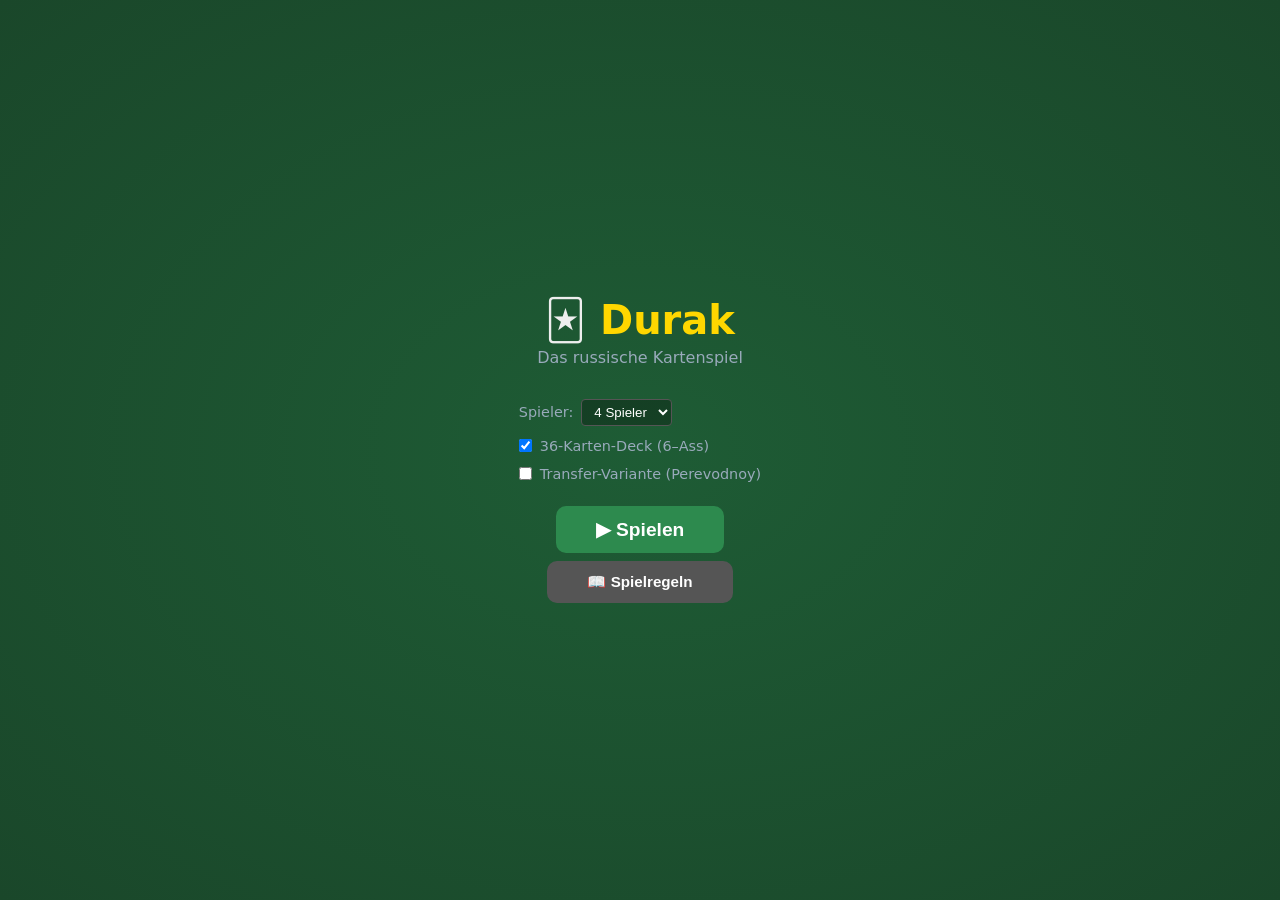
==== durak/index.html @ e0632468 "🃏 Durak-Kartenspiel hinzugefügt" ====
<!DOCTYPE html>
<html lang="de">
<head>
    <meta charset="UTF-8">
    <meta name="viewport" content="width=device-width, initial-scale=1.0, maximum-scale=1.0, user-scalable=no">
    <title>🃏 Durak — Kartenspiel</title>
    <link rel="icon" href="data:image/svg+xml,<svg xmlns='http://www.w3.org/2000/svg' viewBox='0 0 100 100'><text y='.9em' font-size='90'>🃏</text></svg>">
    <style>
        :root {
            --bg: #1a472a;
            --felt: #1e5c35;
            --card-bg: #fff;
            --card-shadow: rgba(0,0,0,0.4);
            --accent: #ffd700;
            --danger: #e74c3c;
            --trump: #e74c3c;
            --text: #eee;
            --text-dim: #9ab;
            --btn: #2d8a4e;
            --btn-hover: #35a05a;
        }
        * { box-sizing: border-box; margin: 0; padding: 0; }
        body {
            font-family: 'Segoe UI', system-ui, sans-serif;
            background: var(--bg);
            color: var(--text);
            min-height: 100vh;
            overflow: hidden;
            touch-action: manipulation;
        }
        #game-table {
            width: 100vw; height: 100vh;
            background: radial-gradient(ellipse at center, var(--felt) 0%, var(--bg) 100%);
            position: relative;
            display: flex;
            flex-direction: column;
        }
        /* TOP BAR */
        .top-bar {
            display: flex; align-items: center; justify-content: space-between;
            padding: 6px 12px;
            background: rgba(0,0,0,0.3);
            font-size: 0.85rem;
            z-index: 10;
        }
        .top-bar .trump-suit { font-size: 1.3rem; }
        .top-bar .deck-count { color: var(--text-dim); }
        .top-bar .btn-icon {
            background: none; border: none; color: var(--text); font-size: 1.2rem;
            cursor: pointer; padding: 4px 8px; border-radius: 6px;
        }
        .top-bar .btn-icon:hover { background: rgba(255,255,255,0.1); }

        /* OPPONENT AREA */
        .opponent-area {
            flex: 0 0 auto;
            display: flex; flex-direction: column; align-items: center;
            padding: 4px 0;
        }
        .opponent-name {
            font-size: 0.8rem; color: var(--accent); margin-bottom: 2px;
        }
        .opponent-hand {
            display: flex; justify-content: center; gap: 2px;
            min-height: 50px;
        }
        .card-back {
            width: 36px; height: 52px;
            background: linear-gradient(135deg, #c0392b, #8e2424);
            border-radius: 4px; border: 1px solid #a93226;
            box-shadow: 0 1px 3px var(--card-shadow);
            position: relative;
        }
        .card-back::after {
            content: ''; position: absolute; inset: 3px;
            border: 1px solid rgba(255,255,255,0.15); border-radius: 2px;
        }

        /* TABLE AREA */
        .table-area {
            flex: 1 1 auto;
            display: flex; flex-direction: column; align-items: center; justify-content: center;
            padding: 8px;
            position: relative;
            min-height: 120px;
        }
        .attack-pairs {
            display: flex; flex-wrap: wrap; justify-content: center; gap: 8px;
            max-width: 95vw;
        }
        .pair {
            display: flex; flex-direction: column; align-items: center; gap: 2px;
            position: relative;
        }
        .pair .attack-card, .pair .defend-card {
            position: relative;
        }
        .pair .defend-card {
            margin-top: -30px;
        }

        /* PLAYER AREA */
        .player-area {
            flex: 0 0 auto;
            display: flex; flex-direction: column; align-items: center;
            padding: 4px 0 8px;
        }
        .player-hand {
            display: flex; justify-content: center; gap: 3px; flex-wrap: wrap;
            max-width: 95vw;
            padding: 4px;
        }
        .player-actions {
            display: flex; gap: 8px; margin-top: 4px;
        }

        /* CARDS */
        .card {
            width: 52px; height: 76px;
            background: var(--card-bg);
            border-radius: 5px;
            border: 1px solid #ccc;
            box-shadow: 0 2px 5px var(--card-shadow);
            display: flex; flex-direction: column;
            justify-content: space-between;
            padding: 2px 4px;
            cursor: pointer;
            transition: transform 0.15s, box-shadow 0.15s;
            user-select: none;
            position: relative;
            font-family: 'Segoe UI', system-ui, sans-serif;
        }
        .card.selected {
            transform: translateY(-12px);
            box-shadow: 0 4px 15px rgba(255,215,0,0.6);
            border-color: var(--accent);
        }
        .card.playable:hover {
            transform: translateY(-6px);
            box-shadow: 0 4px 10px rgba(255,215,0,0.4);
        }
        .card.not-playable {
            opacity: 0.5;
            cursor: default;
        }
        .card .top { font-size: 0.7rem; font-weight: 700; line-height: 1; }
        .card .center { font-size: 1.4rem; text-align: center; line-height: 1; }
        .card .bottom { font-size: 0.7rem; font-weight: 700; line-height: 1; text-align: right; }
        .card.red { color: #c0392b; }
        .card.black { color: #1a1a2e; }
        .card.trump-card { border-color: var(--trump); box-shadow: 0 2px 8px rgba(231,76,60,0.4); }
        .card .trump-badge {
            position: absolute; top: -6px; right: -6px;
            background: var(--trump); color: #fff;
            font-size: 0.55rem; padding: 1px 3px;
            border-radius: 3px; font-weight: 700;
        }

        .card.table-card {
            cursor: default;
            width: 46px; height: 68px;
            font-size: 0.65rem;
        }
        .card.table-card .center { font-size: 1.2rem; }

        /* DECK+TRUMP */
        .deck-area {
            position: absolute; top: 42px; right: 12px;
            display: flex; flex-direction: column; align-items: center; gap: 2px;
            z-index: 5;
        }
        .deck-trump {
            width: 46px; height: 68px;
            background: var(--card-bg);
            border-radius: 5px; border: 1px solid #ccc;
            display: flex; align-items: center; justify-content: center;
            font-size: 1.6rem;
            transform: rotate(90deg);
            box-shadow: 0 2px 5px var(--card-shadow);
        }
        .deck-pile {
            position: relative; width: 46px; height: 68px;
        }
        .deck-pile .card-back {
            width: 46px; height: 68px;
            position: absolute; top: 0; left: 0;
        }

        /* BUTTONS */
        .btn {
            padding: 8px 20px; border-radius: 8px; border: none;
            font-size: 0.95rem; font-weight: 600; cursor: pointer;
            transition: background 0.15s;
        }
        .btn-attack { background: var(--btn); color: #fff; }
        .btn-attack:hover { background: var(--btn-hover); }
        .btn-defend { background: #2980b9; color: #fff; }
        .btn-defend:hover { background: #3498db; }
        .btn-take { background: var(--danger); color: #fff; }
        .btn-take:hover { background: #c0392b; }
        .btn-pass { background: #555; color: #ddd; }
        .btn-pass:hover { background: #666; }
        .btn:disabled { opacity: 0.4; cursor: default; }

        /* STATUS */
        .status-msg {
            text-align: center; font-size: 0.95rem;
            color: var(--accent); padding: 4px;
            min-height: 1.5em;
            font-weight: 600;
        }

        /* MENU SCREEN */
        .menu-screen {
            position: absolute; inset: 0;
            background: radial-gradient(ellipse at center, var(--felt) 0%, var(--bg) 100%);
            display: flex; flex-direction: column; align-items: center; justify-content: center;
            z-index: 100;
        }
        .menu-screen.hidden { display: none; }
        .menu-screen h1 {
            font-size: 2.5rem; margin-bottom: 0.3rem;
        }
        .menu-screen h1 .accent { color: var(--accent); }
        .menu-screen .subtitle { color: var(--text-dim); margin-bottom: 2rem; }
        .menu-options { display: flex; flex-direction: column; gap: 12px; margin-bottom: 1.5rem; }
        .menu-options label { display: flex; align-items: center; gap: 8px; color: var(--text-dim); font-size: 0.9rem; }
        .menu-options select, .menu-options input[type="checkbox"] {
            background: rgba(0,0,0,0.3); color: #fff; border: 1px solid #555;
            padding: 4px 8px; border-radius: 4px;
        }
        .menu-btn {
            padding: 12px 40px; font-size: 1.2rem; font-weight: 700;
            background: var(--btn); color: #fff; border: none;
            border-radius: 10px; cursor: pointer;
            transition: background 0.15s;
        }
        .menu-btn:hover { background: var(--btn-hover); }

        /* RESULT OVERLAY */
        .result-overlay {
            position: absolute; inset: 0;
            background: rgba(0,0,0,0.75);
            display: flex; flex-direction: column; align-items: center; justify-content: center;
            z-index: 200;
        }
        .result-overlay.hidden { display: none; }
        .result-overlay h2 { font-size: 2rem; margin-bottom: 0.5rem; }
        .result-overlay .result-emoji { font-size: 4rem; margin-bottom: 0.5rem; }
        .result-overlay .result-sub { color: var(--text-dim); margin-bottom: 1.5rem; }
        .result-overlay .btn { background: var(--btn); color: #fff; }
        .result-overlay .btn:hover { background: var(--btn-hover); }

        /* HOW TO PLAY */
        .rules-overlay {
            position: absolute; inset: 0;
            background: rgba(0,0,0,0.85);
            display: flex; align-items: center; justify-content: center;
            z-index: 300; padding: 16px;
        }
        .rules-overlay.hidden { display: none; }
        .rules-box {
            background: #1e3a2a; border-radius: 12px; padding: 20px;
            max-width: 500px; max-height: 85vh; overflow-y: auto;
            color: var(--text); font-size: 0.9rem; line-height: 1.6;
        }
        .rules-box h2 { color: var(--accent); margin-bottom: 10px; font-size: 1.3rem; }
        .rules-box h3 { color: #7dcea0; margin-top: 12px; }
        .rules-box .close-btn {
            display: block; margin: 16px auto 0; padding: 8px 24px;
            background: var(--btn); color: #fff; border: none;
            border-radius: 8px; cursor: pointer; font-size: 1rem;
        }

        /* RESPONSIVE */
        @media (max-width: 400px) {
            .card { width: 42px; height: 62px; font-size: 0.6rem; }
            .card .center { font-size: 1.1rem; }
            .card.table-card { width: 38px; height: 56px; }
        }
    </style>
</head>
<body>

<!-- MENU -->
<div id="menu" class="menu-screen">
    <h1>🃏 <span class="accent">Durak</span></h1>
    <p class="subtitle">Das russische Kartenspiel</p>
    <div class="menu-options">
        <label>Spieler: <select id="opt-players">
            <option value="2">2 Spieler</option>
            <option value="3">3 Spieler</option>
            <option value="4" selected>4 Spieler</option>
        </select></label>
        <label><input type="checkbox" id="opt-36" checked> 36-Karten-Deck (6–Ass)</label>
        <label><input type="checkbox" id="opt-transfer"> Transfer-Variante (Perevodnoy)</label>
    </div>
    <button class="menu-btn" id="btn-start">▶ Spielen</button>
    <button class="menu-btn" style="background:#555;margin-top:8px;font-size:0.95rem;" id="btn-rules">📖 Spielregeln</button>
</div>

<!-- HOW TO PLAY -->
<div id="rules" class="rules-overlay hidden">
    <div class="rules-box">
        <h2>🃏 Durak — Spielregeln</h2>
        <h3>Ziel</h3>
        <p>Wer als Letzter noch Karten hat, ist der <strong>Durak</strong> (Narr). Ziel: Alle Karten ablegen!</p>
        <h3>Setup</h3>
        <p>36 Karten (6–Ass), jeder bekommt 6. Die unterste Karte des Stapels bestimmt die <strong>Trumpf-Farbe</strong>. Trumpfkarten schlagen jede Nicht-Trumpf-Karte.</p>
        <h3>Spielablauf</h3>
        <p><strong>Angreifer</strong> spielt eine Karte. Der <strong>Verteidiger</strong> muss sie mit einer höheren Karte derselben Farbe oder einer Trumpfkarte schlagen.</p>
        <p>Kann der Verteidiger nicht schlagen, muss er <strong>alle Angriffskarten aufnehmen</strong>.</p>
        <p>Schlägt er alles, werden die Karten abgelegt und er wird zum nächsten Angreifer.</p>
        <h3>Zusatzkarten (Podkidnoy)</h3>
        <p>Andere Spieler können Karten des <strong>gleichen Rangs</strong> (z.B. eine andere 7, wenn eine 7 liegt) dazulegen. Max. 6 Angriffskarten pro Runde.</p>
        <h3>Transfer (Perevodnoy)</h3>
        <p>Wenn aktiv: Der Verteidiger kann den Angriff an den nächsten Spieler <strong>weitergeben</strong>, indem er eine Karte gleichen Rangs spielt.</p>
        <h3>Stapel leeren</h3>
        <p>Wenn der Stapel leer ist, zieht niemand mehr. Wer zuerst leer ist, ist raus. Der Letzte ist der Durak.</p>
        <button class="close-btn" id="btn-close-rules">Verstanden ✓</button>
    </div>
</div>

<!-- GAME TABLE -->
<div id="game-table" style="display:none;">
    <div class="top-bar">
        <div>
            <span class="trump-suit" id="trump-display">♠</span>
            <span class="deck-count" id="deck-count">Stapel: 0</span>
        </div>
        <div style="display:flex;gap:8px;align-items:center;">
            <span id="round-num">Runde 1</span>
            <button class="btn-icon" id="btn-help" title="Regeln">📖</button>
            <button class="btn-icon" id="btn-restart" title="Neustart">🔄</button>
        </div>
    </div>

    <div class="opponent-area" id="opponent-area"></div>

    <div class="table-area">
        <div class="status-msg" id="status-msg">Dein Zug!</div>
        <div class="attack-pairs" id="attack-pairs"></div>
    </div>

    <div class="player-area">
        <div class="player-hand" id="player-hand"></div>
        <div class="player-actions" id="player-actions"></div>
    </div>
</div>

<!-- RESULT OVERLAY -->
<div id="result" class="result-overlay hidden">
    <div class="result-emoji" id="result-emoji">😞</div>
    <h2 id="result-title">Du bist der Durak!</h2>
    <p class="result-sub" id="result-sub">Besser nächstes Mal...</p>
    <button class="btn" id="btn-again">🔄 Nochmal</button>
</div>

<script>
// ============================
// DURAK — Full Game Engine
// ============================

const SUITS = ['♠','♥','♦','♣'];
const SUIT_NAMES = {'♠':'spades','♥':'hearts','♦':'diamonds','♣':'clubs'};
const RANKS_36 = ['6','7','8','9','10','J','Q','K','A'];
const RANK_VALUES = {'6':6,'7':7,'8':8,'9':9,'10':10,'J':11,'Q':12,'K':13,'A':14};
const SUIT_COLORS = {'♠':'black','♥':'red','♦':'red','♣':'black'};

let game = null;

class DurakGame {
    constructor(numPlayers, withTransfer) {
        this.numPlayers = numPlayers;
        this.withTransfer = withTransfer;
        this.deck = [];
        this.discardPile = [];
        this.trumpSuit = null;
        this.trumpCard = null;
        this.hands = [];
        this.playersIn = [];
        this.currentAttacker = 0;
        this.currentDefender = 1;
        this.attackCards = []; // [{card, attackerIdx}]
        this.defendCards = []; // [{card, attackIdx}]
        this.selectedCard = null;
        this.phase = 'attack'; // attack, defend, take, gameOver
        this.round = 1;
        this.addingCards = []; // additional attack cards this round
        this.maxAttacks = 6;
        this.humanIdx = 0;
        this.aiThinking = false;
        this.statusMsg = '';

        this.initDeck();
        this.deal();
        this.findFirstAttacker();
        this.updateUI();
    }

    initDeck() {
        this.deck = [];
        const ranks = RANKS_36;
        for (const suit of SUITS) {
            for (const rank of ranks) {
                this.deck.push({ rank, suit, value: RANK_VALUES[rank] });
            }
        }
        this.shuffle(this.deck);
    }

    shuffle(arr) {
        for (let i = arr.length - 1; i > 0; i--) {
            const j = Math.floor(Math.random() * (i + 1));
            [arr[i], arr[j]] = [arr[j], arr[i]];
        }
    }

    deal() {
        this.hands = Array.from({ length: this.numPlayers }, () => []);
        for (let round = 0; round < 6; round++) {
            for (let p = 0; p < this.numPlayers; p++) {
                if (this.deck.length > 0) {
                    this.hands[p].push(this.deck.pop());
                }
            }
        }
        // Trump card
        if (this.deck.length > 0) {
            this.trumpCard = this.deck[0]; // bottom card
            this.trumpSuit = this.trumpCard.suit;
        }
    }

    findFirstAttacker() {
        // Lowest trump starts
        let lowestTrump = null;
        let firstAttacker = 0;
        for (let p = 0; p < this.numPlayers; p++) {
            for (const card of this.hands[p]) {
                if (card.suit === this.trumpSuit) {
                    if (!lowestTrump || card.value < lowestTrump.value) {
                        lowestTrump = card;
                        firstAttacker = p;
                    }
                }
            }
        }
        this.currentAttacker = firstAttacker;
        this.currentDefender = (firstAttacker + 1) % this.numPlayers;
        this.playersIn = Array.from({ length: this.numPlayers }, () => true);
    }

    isTrump(card) {
        return card.suit === this.trumpSuit;
    }

    canBeat(attackCard, defendCard) {
        if (defendCard.suit === attackCard.suit && defendCard.value > attackCard.value) return true;
        if (this.isTrump(defendCard) && !this.isTrump(attackCard)) return true;
        if (this.isTrump(defendCard) && this.isTrump(attackCard) && defendCard.value > attackCard.value) return true;
        return false;
    }

    canAddCard(card) {
        if (this.attackCards.length === 0) return true;
        // Must match rank of any card on the table (attacking or defending)
        const ranksOnTable = new Set();
        for (const ac of this.attackCards) ranksOnTable.add(ac.card.rank);
        for (const dc of this.defendCards) ranksOnTable.add(dc.card.rank);
        return ranksOnTable.has(card.rank);
    }

    getUnbeatenAttacks() {
        const beaten = new Set(this.defendCards.map(d => d.attackIdx));
        return this.attackCards.filter((_, i) => !beaten.has(i));
    }

    activePlayers() {
        return this.playersIn.filter(p => p).length;
    }

    // Check if defender can defend at all
    canDefenderBeatAnything() {
        const unbeaten = this.getUnbeatenAttacks();
        const defHand = this.hands[this.currentDefender];
        for (const atk of unbeaten) {
            let canBeatThis = false;
            for (const card of defHand) {
                if (this.canBeat(atk.card, card)) {
                    canBeatThis = true;
                    break;
                }
            }
            if (!canBeatThis) return false;
        }
        return true;
    }

    // Draw cards up to 6
    drawUp() {
        // Attacker draws first, then others clockwise, then defender last
        const drawOrder = [];
        // Starting from attacker, clockwise, skip defender, then defender
        for (let i = 0; i < this.numPlayers; i++) {
            const idx = (this.currentAttacker + i) % this.numPlayers;
            if (idx !== this.currentDefender && this.playersIn[idx]) {
                drawOrder.push(idx);
            }
        }
        drawOrder.push(this.currentDefender);

        for (const p of drawOrder) {
            if (!this.playersIn[p]) continue;
            while (this.hands[p].length < 6 && this.deck.length > 0) {
                this.hands[p].push(this.deck.pop());
            }
        }
    }

    // Advance to next attacker/defender
    nextBout(defenderWon) {
        if (defenderWon) {
            // Discard all cards on table
            this.discardPile.push(...this.attackCards.map(a => a.card));
            this.discardPile.push(...this.defendCards.map(d => d.card));
            this.attackCards = [];
            this.defendCards = [];
            this.drawUp();
            // Defender becomes next attacker
            this.currentAttacker = this.currentDefender;
        } else {
            // Defender takes all cards
            const allCards = [
                ...this.attackCards.map(a => a.card),
                ...this.defendCards.map(d => d.card)
            ];
            this.hands[this.currentDefender].push(...allCards);
            this.attackCards = [];
            this.defendCards = [];
            // Next attacker is player after defender
            this.currentAttacker = (this.currentDefender + 1) % this.numPlayers;
        }

        // Check for game over
        this.checkPlayersOut();
        if (this.checkGameOver()) return;

        // Find next defender (next active player after attacker)
        this.currentDefender = this.findNextActive(this.currentAttacker);
        this.round++;
        this.phase = 'attack';
    }

    findNextActive(from) {
        let idx = (from + 1) % this.numPlayers;
        let count = 0;
        while (!this.playersIn[idx] && count < this.numPlayers) {
            idx = (idx + 1) % this.numPlayers;
            count++;
        }
        return idx;
    }

    checkPlayersOut() {
        for (let p = 0; p < this.numPlayers; p++) {
            if (this.hands[p].length === 0 && this.deck.length === 0) {
                if (this.playersIn[p]) {
                    this.playersIn[p] = false;
                }
            }
        }
    }

    checkGameOver() {
        const playersWithCards = [];
        for (let p = 0; p < this.numPlayers; p++) {
            if (this.hands[p].length > 0) {
                playersWithCards.push(p);
            } else if (this.deck.length > 0) {
                // Still drawing, not out yet
                return false;
            }
        }
        if (this.deck.length > 0) return false;
        if (playersWithCards.length <= 1) {
            this.phase = 'gameOver';
            this.durakIdx = playersWithCards[0] ?? -1;
            return true;
        }
        return false;
    }

    // Sort hand
    sortHand(idx) {
        this.hands[idx].sort((a, b) => {
            if (a.suit === b.suit) return a.value - b.value;
            const aTrump = a.suit === this.trumpSuit ? 1 : 0;
            const bTrump = b.suit === this.trumpSuit ? 1 : 0;
            if (aTrump !== bTrump) return bTrump - aTrump;
            return SUITS.indexOf(a.suit) - SUITS.indexOf(b.suit);
        });
    }

    // ========== AI LOGIC ==========

    aiPlay() {
        if (this.aiThinking) return;
        this.aiThinking = true;

        const delay = 600 + Math.random() * 400;
        setTimeout(() => {
            if (this.phase === 'gameOver') { this.aiThinking = false; return; }

            const currentTurn = this.phase === 'attack' || this.phase === 'addAttack'
                ? this.currentAttacker
                : this.currentDefender;

            // If it's human's turn, don't AI
            if (currentTurn === this.humanIdx && this.phase !== 'addAttackAssist') {
                this.aiThinking = false;
                return;
            }

            if (this.phase === 'attack' || this.phase === 'addAttack' || this.phase === 'addAttackAssist') {
                this.aiAttack();
            } else if (this.phase === 'defend') {
                this.aiDefend();
            }
            this.aiThinking = false;
        }, delay);
    }

    aiAttack() {
        const hand = this.hands[this.currentAttacker];
        const attackerIdx = this.currentAttacker;

        if (this.phase === 'attack' || this.phase === 'addAttack') {
            // Main attacker
            if (this.attackCards.length === 0) {
                // Play lowest non-trump, or lowest trump
                const nonTrumps = hand.filter(c => c.suit !== this.trumpSuit);
                const card = nonTrumps.length > 0
                    ? nonTrumps.reduce((a, b) => a.value < b.value ? a : b)
                    : hand.reduce((a, b) => a.value < b.value ? a : b);
                this.playAttack(card, attackerIdx);
            } else {
                // Try to add cards
                const addable = hand.filter(c => this.canAddCard(c));
                if (addable.length > 0 && this.attackCards.length < this.maxAttacks) {
                    // Add lowest that matches
                    const card = addable.reduce((a, b) => a.value < b.value ? a : b);
                    // Don't add if defender has few cards and we have many
                    const defCards = this.hands[this.currentDefender].length;
                    if (addable.length > 0 && this.attackCards.length < defCards) {
                        this.playAttack(card, attackerIdx);
                    } else {
                        this.aiDoneAttacking();
                    }
                } else {
                    this.aiDoneAttacking();
                }
            }
        } else {
            // addAttackAssist - other players helping
            const addable = hand.filter(c => this.canAddCard(c));
            if (addable.length > 0 && this.attackCards.length < this.maxAttacks) {
                const defCards = this.hands[this.currentDefender].length;
                if (this.attackCards.length < defCards) {
                    const card = addable.reduce((a, b) => a.value < b.value ? a : b);
                    this.playAttack(card, attackerIdx);
                } else {
                    this.aiDoneAttacking();
                }
            } else {
                this.aiDoneAttacking();
            }
        }
    }

    aiDefend() {
        const hand = this.hands[this.currentDefender];
        const unbeaten = this.getUnbeatenAttacks();

        if (unbeaten.length === 0) {
            // All beaten? Check if we should take or we're done
            this.phase = 'attack';
            this.aiThinking = false;
            return;
        }

        const target = unbeaten[0];
        // Try to beat with lowest possible card
        const candidates = hand.filter(c => this.canBeat(target.card, c));
        if (candidates.length === 0) {
            // Can't beat - take
            this.defenderTake();
            return;
        }

        // Pick lowest value candidate, prefer non-trump
        const nonTrumpCands = candidates.filter(c => c.suit !== this.trumpSuit);
        const best = nonTrumpCands.length > 0
            ? nonTrumpCands.reduce((a, b) => a.value < b.value ? a : b)
            : candidates.reduce((a, b) => a.value < b.value ? a : b);

        this.playDefend(best, target);
    }

    aiDoneAttacking() {
        // All attacks done, move to defend or resolve
        if (this.getUnbeatenAttacks().length === 0 && this.defendCards.length > 0) {
            // All beaten, defender wins
            this.nextBout(true);
        } else if (this.attackCards.length === 0) {
            // No attacks at all? Shouldn't happen
        } else {
            // Move to defend phase
            this.phase = 'defend';
        }
        this.updateUI();
        this.scheduleAI();
    }

    scheduleAI() {
        if (this.phase === 'gameOver') return;
        const currentTurn = this.phase === 'attack' || this.phase === 'addAttack'
            ? this.currentAttacker
            : this.currentDefender;
        if (currentTurn !== this.humanIdx || this.phase === 'addAttackAssist') {
            setTimeout(() => this.aiPlay(), 500);
        }
    }

    // ========== PLAYER ACTIONS ==========

    playAttack(card, attackerIdx) {
        const hand = this.hands[attackerIdx === undefined ? this.currentAttacker : attackerIdx];
        const idx = hand.indexOf(card);
        if (idx === -1) return;
        hand.splice(idx, 1);
        this.attackCards.push({ card, attackerIdx: attackerIdx ?? this.currentAttacker });
        this.phase = 'defend';
        this.updateUI();
        this.scheduleAI();
    }

    playDefend(card, targetAttack) {
        const hand = this.hands[this.currentDefender];
        const idx = hand.indexOf(card);
        if (idx === -1) return;
        hand.splice(idx, 1);
        const attackIdx = this.attackCards.indexOf(targetAttack);
        this.defendCards.push({ card, attackIdx });
        this.updateUI();

        // Check if all beaten
        const unbeaten = this.getUnbeatenAttacks();
        if (unbeaten.length === 0) {
            // Check if attacker can add more
            setTimeout(() => {
                if (this.attackCards.length < this.maxAttacks && this.canAddMoreCards()) {
                    this.phase = 'addAttack';
                    this.scheduleAI();
                } else {
                    // Defender wins this bout
                    this.nextBout(true);
                    this.updateUI();
                    this.scheduleAI();
                }
            }, 400);
        } else {
            this.scheduleAI();
        }
    }

    canAddMoreCards() {
        const attackerHand = this.hands[this.currentAttacker];
        return attackerHand.some(c => this.canAddCard(c));
    }

    defenderTake() {
        // Defender picks up all cards
        const allCards = [
            ...this.attackCards.map(a => a.card),
            ...this.defendCards.map(d => d.card)
        ];
        this.hands[this.currentDefender].push(...allCards);
        this.attackCards = [];
        this.defendCards = [];
        this.currentAttacker = (this.currentDefender + 1) % this.numPlayers;
        this.checkPlayersOut();
        if (!this.checkGameOver()) {
            this.currentDefender = this.findNextActive(this.currentAttacker);
            this.round++;
            this.phase = 'attack';
        }
        this.drawUp();
        this.updateUI();
        this.scheduleAI();
    }

    attackerPass() {
        // Attacker decides to stop adding cards
        if (this.defendCards.length > 0) {
            // Defender has beaten everything
            this.nextBout(true);
        } else if (this.attackCards.length === 0) {
            // Nothing played yet - shouldn't happen
        } else {
            // Unbeaten attacks - defender needs to take
            // Check if any assists possible
            this.phase = 'defend';
            this.updateUI();
            this.scheduleAI();
        }
    }

    // ========== UI ==========

    cardHTML(card, extra = '', playable = false, selected = false) {
        const colorClass = SUIT_COLORS[card.suit];
        const trumpClass = card.suit === this.trumpSuit ? 'trump-card' : '';
        const playableClass = playable ? 'playable' : 'not-playable';
        const selectedClass = selected ? 'selected' : '';
        const trumpBadge = card.suit === this.trumpSuit ? '<span class="trump-badge">T</span>' : '';
        return `<div class="card ${colorClass} ${trumpClass} ${playableClass} ${selectedClass} ${extra}" 
                     data-rank="${card.rank}" data-suit="${card.suit}">
            <div class="top">${card.rank}${card.suit}</div>
            <div class="center">${card.suit}</div>
            <div class="bottom">${card.rank}${card.suit}</div>
            ${trumpBadge}
        </div>`;
    }

    cardBackHTML() {
        return '<div class="card-back"></div>';
    }

    updateUI() {
        if (this.phase === 'gameOver') {
            this.showGameOver();
            return;
        }

        // Trump display
        const trumpEl = document.getElementById('trump-display');
        trumpEl.textContent = this.trumpSuit || '';
        trumpEl.style.color = SUIT_COLORS[this.trumpSuit] === 'red' ? '#e74c3c' : '#fff';
        document.getElementById('deck-count').textContent = `Stapel: ${this.deck.length}`;
        document.getElementById('round-num').textContent = `Runde ${this.round}`;

        // Opponent area
        const oppArea = document.getElementById('opponent-area');
        let oppHTML = '';
        for (let p = 1; p < this.numPlayers; p++) {
            if (!this.playersIn[p]) continue;
            const isAttacker = p === this.currentAttacker;
            const isDefender = p === this.currentDefender;
            let label = `Spieler ${p + 1}`;
            if (isAttacker) label += ' ⚔️';
            if (isDefender) label += ' 🛡️';
            const handShow = Math.min(this.hands[p].length, 8);
            oppHTML += `<div class="opponent-area">
                <div class="opponent-name">${label} (${this.hands[p].length})</div>
                <div class="opponent-hand">${Array(handShow).fill(this.cardBackHTML()).join('')}</div>
            </div>`;
        }
        oppArea.innerHTML = oppHTML;

        // Attack pairs (table)
        const pairsEl = document.getElementById('attack-pairs');
        let pairsHTML = '';
        for (let i = 0; i < this.attackCards.length; i++) {
            const atk = this.attackCards[i];
            const def = this.defendCards.find(d => d.attackIdx === i);
            pairsHTML += `<div class="pair">
                ${this.cardHTML(atk.card, 'table-card')}
                ${def ? this.cardHTML(def.card, 'table-card') : '<div style="height:68px;"></div>'}
            </div>`;
        }
        pairsEl.innerHTML = pairsHTML;

        // Status
        const statusEl = document.getElementById('status-msg');
        const isHumanAttacker = this.currentAttacker === this.humanIdx;
        const isHumanDefender = this.currentDefender === this.humanIdx;

        if (this.phase === 'attack') {
            if (isHumanAttacker) {
                statusEl.textContent = '⚔️ Greif an! Wähle eine Karte.';
            } else {
                statusEl.textContent = `Spieler ${this.currentAttacker + 1} greift an...`;
            }
        } else if (this.phase === 'defend') {
            if (isHumanDefender) {
                statusEl.textContent = '🛡️ Verteidige dich! Wähle eine Karte oder nimm auf.';
            } else {
                statusEl.textContent = `Spieler ${this.currentDefender + 1} verteidigt...`;
            }
        } else if (this.phase === 'addAttack') {
            if (isHumanAttacker) {
                statusEl.textContent = '⚔️ Noch eine Karte dazulegen?';
            } else {
                statusEl.textContent = 'Warte...';
            }
        }

        // Player hand
        this.sortHand(this.humanIdx);
        const handEl = document.getElementById('player-hand');
        let handHTML = '';
        const unbeaten = this.getUnbeatenAttacks();

        for (const card of this.hands[this.humanIdx]) {
            let playable = false;
            if (this.phase === 'attack' && isHumanAttacker) {
                playable = this.attackCards.length === 0 || this.canAddCard(card);
            } else if (this.phase === 'defend' && isHumanDefender) {
                playable = unbeaten.some(atk => this.canBeat(atk.card, card));
            } else if (this.phase === 'addAttack' && isHumanAttacker) {
                playable = this.canAddCard(card);
            }
            const selected = this.selectedCard === card;
            const clickAttr = playable ? `onclick="game.humanClickCard('${card.rank}','${card.suit}')"` : '';
            const colorClass = SUIT_COLORS[card.suit];
            const trumpClass = card.suit === this.trumpSuit ? 'trump-card' : '';
            const playableClass = playable ? 'playable' : 'not-playable';
            const selectedClass = selected ? 'selected' : '';
            const trumpBadge = card.suit === this.trumpSuit ? '<span class="trump-badge">T</span>' : '';
            handHTML += `<div class="card ${colorClass} ${trumpClass} ${playableClass} ${selectedClass}"
                             data-rank="${card.rank}" data-suit="${card.suit}" ${clickAttr}>
                <div class="top">${card.rank}${card.suit}</div>
                <div class="center">${card.suit}</div>
                <div class="bottom">${card.rank}${card.suit}</div>
                ${trumpBadge}
            </div>`;
        }
        handEl.innerHTML = handHTML;

        // Action buttons
        const actionsEl = document.getElementById('player-actions');
        let actionsHTML = '';

        if (this.phase === 'defend' && isHumanDefender) {
            actionsHTML += `<button class="btn btn-take" onclick="game.humanTake()">🃏 Aufnehmen</button>`;
        }
        if ((this.phase === 'addAttack' || (this.phase === 'defend' && isHumanAttacker && this.attackCards.length > 0)) && isHumanAttacker) {
            actionsHTML += `<button class="btn btn-pass" onclick="game.humanPass()">Pass</button>`;
        }
        if (this.phase === 'attack' && isHumanAttacker && this.attackCards.length === 0) {
            // Must play a card
        }

        // Transfer button (Perevodnoy)
        if (this.withTransfer && isHumanDefender && this.phase === 'defend' && this.attackCards.length === 1 && this.defendCards.length === 0) {
            const atkCard = this.attackCards[0].card;
            const transferable = this.hands[this.humanIdx].filter(c => c.rank === atkCard.rank);
            if (transferable.length > 0) {
                actionsHTML += `<button class="btn btn-defend" onclick="game.humanTransfer()">⏩ Transfer</button>`;
            }
        }

        actionsEl.innerHTML = actionsHTML;
    }

    humanClickCard(rank, suit) {
        const card = this.hands[this.humanIdx].find(c => c.rank === rank && c.suit === suit);
        if (!card) return;

        const isHumanAttacker = this.currentAttacker === this.humanIdx;
        const isHumanDefender = this.currentDefender === this.humanIdx;

        if ((this.phase === 'attack' || this.phase === 'addAttack') && isHumanAttacker) {
            if (this.attackCards.length > 0 && !this.canAddCard(card)) return;
            if (this.attackCards.length >= this.maxAttacks) return;
            this.playAttack(card, this.humanIdx);
        } else if (this.phase === 'defend' && isHumanDefender) {
            const unbeaten = this.getUnbeatenAttacks();
            // Find which attack card this can beat
            const target = unbeaten.find(atk => this.canBeat(atk.card, card));
            if (!target) return;
            this.playDefend(card, target);
        }
    }

    humanTake() {
        if (this.currentDefender !== this.humanIdx) return;
        this.defenderTake();
    }

    humanPass() {
        if (this.currentAttacker !== this.humanIdx) return;
        // Attacker passes - resolve
        if (this.defendCards.length > 0) {
            // All current attacks beaten
            // Let assists happen, then resolve
            // For simplicity, just resolve as defender winning
            this.nextBout(true);
        }
        this.updateUI();
        this.scheduleAI();
    }

    humanTransfer() {
        if (!this.withTransfer) return;
        // Transfer: defender becomes attacker, next player becomes defender
        // The single attack card stays, defender who transferred is new attacker
        const oldDefender = this.currentDefender;
        const nextPlayer = this.findNextActive(oldDefender);
        // Play a matching rank card as the new "attack"
        const atkCard = this.attackCards[0].card;
        const matchingCard = this.hands[this.humanIdx].find(c => c.rank === atkCard.rank);
        if (!matchingCard) return;

        // Remove from hand
        const idx = this.hands[this.humanIdx].indexOf(matchingCard);
        this.hands[this.humanIdx].splice(idx, 1);
        this.attackCards.push({ card: matchingCard, attackerIdx: this.humanIdx });

        // New attacker is the transferer, new defender is next player
        this.currentAttacker = this.humanIdx;
        this.currentDefender = nextPlayer;
        this.phase = 'defend';
        this.updateUI();
        this.scheduleAI();
    }

    showGameOver() {
        document.getElementById('game-table').style.display = 'none';
        const resultEl = document.getElementById('result');
        resultEl.classList.remove('hidden');

        if (this.durakIdx === this.humanIdx) {
            document.getElementById('result-emoji').textContent = '😞';
            document.getElementById('result-title').textContent = 'Du bist der Durak!';
            document.getElementById('result-sub').textContent = 'Das nächste Mal wird besser...';
        } else if (this.durakIdx === -1) {
            document.getElementById('result-emoji').textContent = '🤝';
            document.getElementById('result-title').textContent = 'Unentschieden!';
            document.getElementById('result-sub').textContent = 'Alle haben ihre Karten los...';
        } else {
            document.getElementById('result-emoji').textContent = '🎉';
            document.getElementById('result-title').textContent = 'Du hast gewonnen!';
            document.getElementById('result-sub').textContent = `Spieler ${this.durakIdx + 1} ist der Durak!`;
        }
    }
}

// ========== INIT ==========

document.getElementById('btn-start').addEventListener('click', () => {
    const numPlayers = parseInt(document.getElementById('opt-players').value);
    const withTransfer = document.getElementById('opt-transfer').checked;
    document.getElementById('menu').classList.add('hidden');
    document.getElementById('game-table').style.display = 'flex';
    game = new DurakGame(numPlayers, withTransfer);
});

document.getElementById('btn-rules').addEventListener('click', () => {
    document.getElementById('rules').classList.remove('hidden');
});
document.getElementById('btn-close-rules').addEventListener('click', () => {
    document.getElementById('rules').classList.add('hidden');
});
document.getElementById('btn-help').addEventListener('click', () => {
    document.getElementById('rules').classList.remove('hidden');
});
document.getElementById('btn-restart').addEventListener('click', () => {
    document.getElementById('game-table').style.display = 'none';
    document.getElementById('menu').classList.remove('hidden');
    document.getElementById('result').classList.add('hidden');
});
document.getElementById('btn-again').addEventListener('click', () => {
    document.getElementById('result').classList.add('hidden');
    document.getElementById('game-table').style.display = 'none';
    document.getElementById('menu').classList.remove('hidden');
});
</script>
</body>
</html>
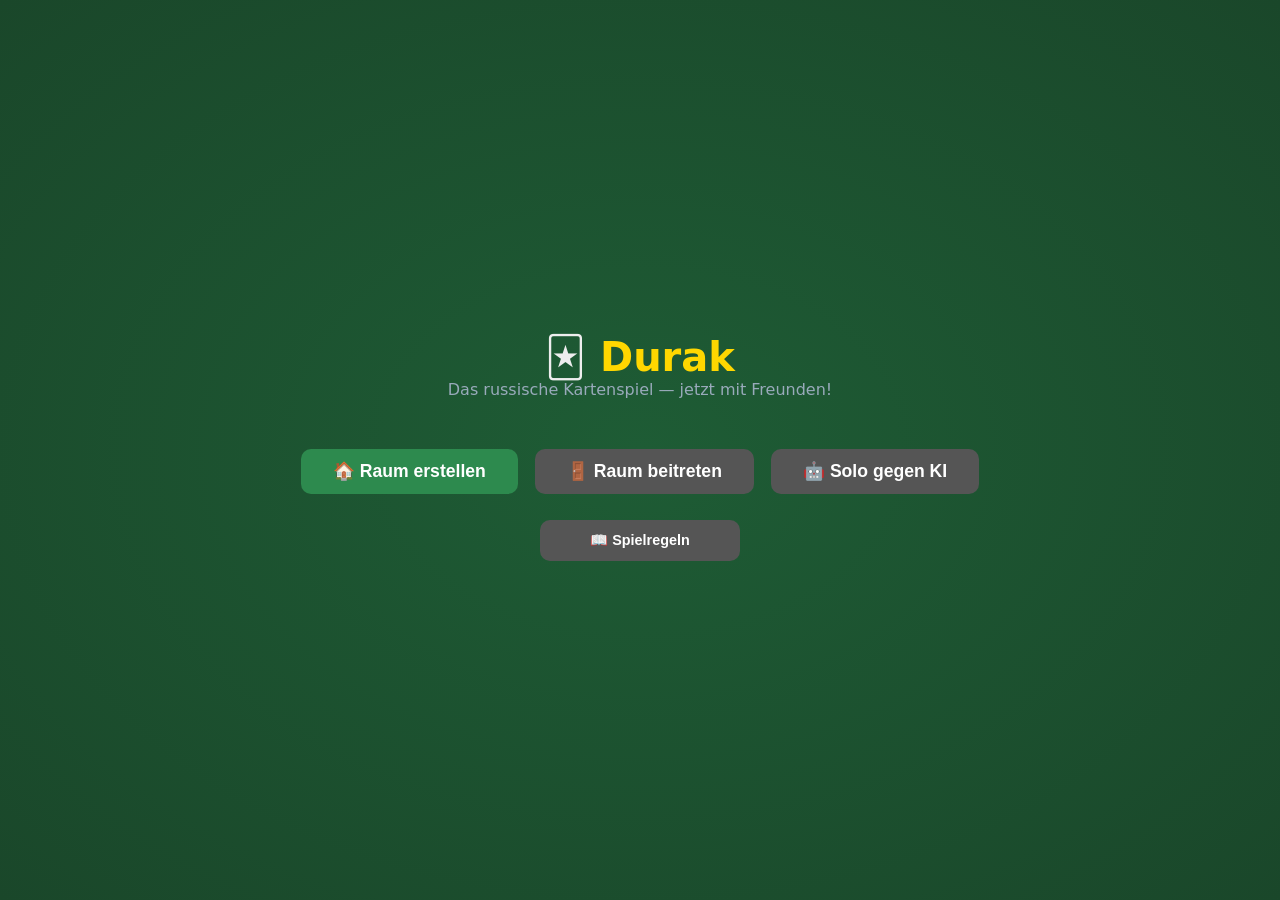
==== commit 47511ab4: "🃏 Durak: Multiplayer mit PHP/SQLite Backend" ====
--- a/durak/index.html
+++ b/durak/index.html
@@ -7,254 +7,213 @@
     <link rel="icon" href="data:image/svg+xml,<svg xmlns='http://www.w3.org/2000/svg' viewBox='0 0 100 100'><text y='.9em' font-size='90'>🃏</text></svg>">
     <style>
         :root {
-            --bg: #1a472a;
-            --felt: #1e5c35;
-            --card-bg: #fff;
-            --card-shadow: rgba(0,0,0,0.4);
-            --accent: #ffd700;
-            --danger: #e74c3c;
-            --trump: #e74c3c;
-            --text: #eee;
-            --text-dim: #9ab;
-            --btn: #2d8a4e;
-            --btn-hover: #35a05a;
+            --bg: #1a472a; --felt: #1e5c35; --card-bg: #fff;
+            --card-shadow: rgba(0,0,0,0.4); --accent: #ffd700;
+            --danger: #e74c3c; --trump: #e74c3c; --text: #eee;
+            --text-dim: #9ab; --btn: #2d8a4e; --btn-hover: #35a05a;
+            --info: #3498db;
         }
         * { box-sizing: border-box; margin: 0; padding: 0; }
         body {
             font-family: 'Segoe UI', system-ui, sans-serif;
-            background: var(--bg);
-            color: var(--text);
-            min-height: 100vh;
-            overflow: hidden;
+            background: var(--bg); color: var(--text);
+            min-height: 100vh; overflow-x: hidden;
             touch-action: manipulation;
         }
+        /* MENU */
+        .menu-screen {
+            position: absolute; inset: 0;
+            background: radial-gradient(ellipse at center, var(--felt) 0%, var(--bg) 100%);
+            display: flex; flex-direction: column; align-items: center; justify-content: center;
+            z-index: 100; padding: 16px;
+        }
+        .menu-screen.hidden { display: none; }
+        .menu-screen h1 { font-size: 2.5rem; }
+        .menu-screen h1 .accent { color: var(--accent); }
+        .menu-screen .subtitle { color: var(--text-dim); margin-bottom: 1.5rem; }
+        .menu-btn {
+            padding: 12px 32px; font-size: 1.1rem; font-weight: 700;
+            background: var(--btn); color: #fff; border: none;
+            border-radius: 10px; cursor: pointer; margin: 6px;
+            transition: background 0.15s; min-width: 200px;
+        }
+        .menu-btn:hover { background: var(--btn-hover); }
+        .menu-btn.secondary { background: #555; }
+        .menu-btn.secondary:hover { background: #666; }
+        .menu-btn.danger { background: var(--danger); }
+        .menu-btn.danger:hover { background: #c0392b; }
+        .menu-input {
+            padding: 10px 16px; font-size: 1.1rem; border-radius: 8px;
+            border: 1px solid #555; background: rgba(0,0,0,0.3);
+            color: #fff; width: 220px; text-align: center;
+        }
+        .menu-input::placeholder { color: var(--text-dim); }
+        .menu-label { color: var(--text-dim); font-size: 0.9rem; margin: 8px 0 4px; }
+        .menu-row { display: flex; gap: 8px; align-items: center; margin: 4px 0; }
+        .menu-opt { display: flex; align-items: center; gap: 6px; color: var(--text-dim); font-size: 0.9rem; margin: 4px 0; }
+        .menu-opt select, .menu-opt input[type="checkbox"] {
+            background: rgba(0,0,0,0.3); color: #fff; border: 1px solid #555;
+            padding: 4px 8px; border-radius: 4px;
+        }
+        .room-code-big {
+            font-size: 2.5rem; letter-spacing: 8px; font-weight: 900;
+            color: var(--accent); margin: 12px 0; user-select: all;
+        }
+        .lobby-players { margin: 12px 0; }
+        .lobby-player {
+            padding: 6px 12px; margin: 4px; background: rgba(255,255,255,0.05);
+            border-radius: 6px; font-size: 0.95rem; display: inline-block;
+        }
+        .lobby-player.host { border: 1px solid var(--accent); color: var(--accent); }
+        .copy-btn {
+            padding: 4px 12px; background: var(--info); color: #fff;
+            border: none; border-radius: 6px; cursor: pointer; font-size: 0.85rem;
+        }
+
+        /* GAME TABLE */
         #game-table {
             width: 100vw; height: 100vh;
             background: radial-gradient(ellipse at center, var(--felt) 0%, var(--bg) 100%);
-            position: relative;
-            display: flex;
+            position: relative; display: none;
             flex-direction: column;
         }
-        /* TOP BAR */
         .top-bar {
             display: flex; align-items: center; justify-content: space-between;
-            padding: 6px 12px;
-            background: rgba(0,0,0,0.3);
-            font-size: 0.85rem;
-            z-index: 10;
+            padding: 6px 12px; background: rgba(0,0,0,0.3);
+            font-size: 0.85rem; z-index: 10;
         }
         .top-bar .trump-suit { font-size: 1.3rem; }
-        .top-bar .deck-count { color: var(--text-dim); }
+        .top-bar .deck-count { color: var(--text-dim); margin-left: 6px; }
+        .top-bar .room-info { color: var(--text-dim); font-size: 0.75rem; }
         .top-bar .btn-icon {
-            background: none; border: none; color: var(--text); font-size: 1.2rem;
-            cursor: pointer; padding: 4px 8px; border-radius: 6px;
+            background: none; border: none; color: var(--text);
+            font-size: 1.1rem; cursor: pointer; padding: 4px 8px; border-radius: 6px;
         }
         .top-bar .btn-icon:hover { background: rgba(255,255,255,0.1); }
 
-        /* OPPONENT AREA */
-        .opponent-area {
-            flex: 0 0 auto;
+        /* OPPONENTS */
+        .opponents-row {
+            display: flex; justify-content: center; flex-wrap: wrap;
+            gap: 12px; padding: 4px 8px;
+        }
+        .opp-box {
             display: flex; flex-direction: column; align-items: center;
-            padding: 4px 0;
-        }
-        .opponent-name {
-            font-size: 0.8rem; color: var(--accent); margin-bottom: 2px;
-        }
-        .opponent-hand {
-            display: flex; justify-content: center; gap: 2px;
-            min-height: 50px;
-        }
+            padding: 4px 10px; background: rgba(0,0,0,0.15); border-radius: 8px;
+            min-width: 80px; border: 1px solid transparent;
+        }
+        .opp-box.attacker { border-color: var(--accent); }
+        .opp-box.defender { border-color: var(--info); }
+        .opp-name { font-size: 0.75rem; color: var(--accent); font-weight: 600; }
+        .opp-cards { display: flex; gap: 1px; margin-top: 2px; }
+        .opp-count { font-size: 0.7rem; color: var(--text-dim); }
+
         .card-back {
-            width: 36px; height: 52px;
+            width: 24px; height: 36px;
             background: linear-gradient(135deg, #c0392b, #8e2424);
-            border-radius: 4px; border: 1px solid #a93226;
-            box-shadow: 0 1px 3px var(--card-shadow);
-            position: relative;
-        }
-        .card-back::after {
-            content: ''; position: absolute; inset: 3px;
-            border: 1px solid rgba(255,255,255,0.15); border-radius: 2px;
-        }
-
-        /* TABLE AREA */
+            border-radius: 3px; border: 1px solid #a93226;
+            box-shadow: 0 1px 2px var(--card-shadow);
+        }
+
+        /* TABLE */
         .table-area {
-            flex: 1 1 auto;
-            display: flex; flex-direction: column; align-items: center; justify-content: center;
-            padding: 8px;
-            position: relative;
-            min-height: 120px;
+            flex: 1; display: flex; flex-direction: column;
+            align-items: center; justify-content: center;
+            padding: 8px; min-height: 100px;
+        }
+        .status-msg {
+            text-align: center; font-size: 0.95rem;
+            color: var(--accent); padding: 4px;
+            min-height: 1.4em; font-weight: 600;
         }
         .attack-pairs {
-            display: flex; flex-wrap: wrap; justify-content: center; gap: 8px;
-            max-width: 95vw;
+            display: flex; flex-wrap: wrap; justify-content: center;
+            gap: 6px; max-width: 95vw; margin-top: 8px;
         }
         .pair {
-            display: flex; flex-direction: column; align-items: center; gap: 2px;
-            position: relative;
-        }
-        .pair .attack-card, .pair .defend-card {
-            position: relative;
-        }
-        .pair .defend-card {
-            margin-top: -30px;
-        }
-
-        /* PLAYER AREA */
-        .player-area {
-            flex: 0 0 auto;
-            display: flex; flex-direction: column; align-items: center;
-            padding: 4px 0 8px;
-        }
-        .player-hand {
-            display: flex; justify-content: center; gap: 3px; flex-wrap: wrap;
-            max-width: 95vw;
-            padding: 4px;
-        }
-        .player-actions {
-            display: flex; gap: 8px; margin-top: 4px;
-        }
+            display: flex; flex-direction: column; align-items: center; gap: 1px;
+        }
+        .pair .defend-card-slot { margin-top: -24px; min-height: 48px; }
 
         /* CARDS */
         .card {
-            width: 52px; height: 76px;
-            background: var(--card-bg);
-            border-radius: 5px;
-            border: 1px solid #ccc;
-            box-shadow: 0 2px 5px var(--card-shadow);
+            width: 48px; height: 70px;
+            background: var(--card-bg); border-radius: 5px;
+            border: 1.5px solid #ccc; box-shadow: 0 2px 5px var(--card-shadow);
             display: flex; flex-direction: column;
-            justify-content: space-between;
-            padding: 2px 4px;
-            cursor: pointer;
-            transition: transform 0.15s, box-shadow 0.15s;
-            user-select: none;
-            position: relative;
-            font-family: 'Segoe UI', system-ui, sans-serif;
+            justify-content: space-between; padding: 2px 4px;
+            cursor: pointer; transition: transform 0.12s, box-shadow 0.12s;
+            user-select: none; position: relative;
         }
         .card.selected {
-            transform: translateY(-12px);
-            box-shadow: 0 4px 15px rgba(255,215,0,0.6);
-            border-color: var(--accent);
+            transform: translateY(-14px);
+            box-shadow: 0 6px 18px rgba(255,215,0,0.7);
+            border-color: var(--accent); z-index: 5;
         }
         .card.playable:hover {
-            transform: translateY(-6px);
-            box-shadow: 0 4px 10px rgba(255,215,0,0.4);
-        }
-        .card.not-playable {
-            opacity: 0.5;
-            cursor: default;
-        }
-        .card .top { font-size: 0.7rem; font-weight: 700; line-height: 1; }
-        .card .center { font-size: 1.4rem; text-align: center; line-height: 1; }
-        .card .bottom { font-size: 0.7rem; font-weight: 700; line-height: 1; text-align: right; }
+            transform: translateY(-8px);
+            box-shadow: 0 4px 12px rgba(255,215,0,0.5);
+        }
+        .card.not-playable { opacity: 0.45; cursor: default; }
+        .card .top { font-size: 0.65rem; font-weight: 700; line-height: 1; }
+        .card .center { font-size: 1.3rem; text-align: center; line-height: 1; }
+        .card .bottom { font-size: 0.65rem; font-weight: 700; line-height: 1; text-align: right; }
         .card.red { color: #c0392b; }
         .card.black { color: #1a1a2e; }
         .card.trump-card { border-color: var(--trump); box-shadow: 0 2px 8px rgba(231,76,60,0.4); }
         .card .trump-badge {
-            position: absolute; top: -6px; right: -6px;
+            position: absolute; top: -5px; right: -5px;
             background: var(--trump); color: #fff;
-            font-size: 0.55rem; padding: 1px 3px;
+            font-size: 0.5rem; padding: 1px 3px;
             border-radius: 3px; font-weight: 700;
         }
-
         .card.table-card {
-            cursor: default;
-            width: 46px; height: 68px;
-            font-size: 0.65rem;
-        }
-        .card.table-card .center { font-size: 1.2rem; }
-
-        /* DECK+TRUMP */
-        .deck-area {
-            position: absolute; top: 42px; right: 12px;
-            display: flex; flex-direction: column; align-items: center; gap: 2px;
-            z-index: 5;
-        }
-        .deck-trump {
-            width: 46px; height: 68px;
-            background: var(--card-bg);
-            border-radius: 5px; border: 1px solid #ccc;
-            display: flex; align-items: center; justify-content: center;
-            font-size: 1.6rem;
-            transform: rotate(90deg);
-            box-shadow: 0 2px 5px var(--card-shadow);
-        }
-        .deck-pile {
-            position: relative; width: 46px; height: 68px;
-        }
-        .deck-pile .card-back {
-            width: 46px; height: 68px;
-            position: absolute; top: 0; left: 0;
-        }
-
-        /* BUTTONS */
+            cursor: default; width: 44px; height: 64px;
+        }
+        .card.table-card .center { font-size: 1.1rem; }
+
+        /* PLAYER AREA */
+        .player-area {
+            flex: 0 0 auto; display: flex; flex-direction: column;
+            align-items: center; padding: 4px 0 10px;
+        }
+        .player-hand {
+            display: flex; justify-content: center; gap: 2px;
+            flex-wrap: wrap; max-width: 95vw; padding: 4px;
+        }
+        .player-actions { display: flex; gap: 8px; margin-top: 6px; flex-wrap: wrap; justify-content: center; }
         .btn {
-            padding: 8px 20px; border-radius: 8px; border: none;
-            font-size: 0.95rem; font-weight: 600; cursor: pointer;
+            padding: 8px 18px; border-radius: 8px; border: none;
+            font-size: 0.9rem; font-weight: 600; cursor: pointer;
             transition: background 0.15s;
         }
         .btn-attack { background: var(--btn); color: #fff; }
         .btn-attack:hover { background: var(--btn-hover); }
-        .btn-defend { background: #2980b9; color: #fff; }
-        .btn-defend:hover { background: #3498db; }
+        .btn-defend { background: var(--info); color: #fff; }
+        .btn-defend:hover { background: #2e86c1; }
         .btn-take { background: var(--danger); color: #fff; }
         .btn-take:hover { background: #c0392b; }
         .btn-pass { background: #555; color: #ddd; }
         .btn-pass:hover { background: #666; }
-        .btn:disabled { opacity: 0.4; cursor: default; }
-
-        /* STATUS */
-        .status-msg {
-            text-align: center; font-size: 0.95rem;
-            color: var(--accent); padding: 4px;
-            min-height: 1.5em;
-            font-weight: 600;
-        }
-
-        /* MENU SCREEN */
-        .menu-screen {
-            position: absolute; inset: 0;
-            background: radial-gradient(ellipse at center, var(--felt) 0%, var(--bg) 100%);
-            display: flex; flex-direction: column; align-items: center; justify-content: center;
-            z-index: 100;
-        }
-        .menu-screen.hidden { display: none; }
-        .menu-screen h1 {
-            font-size: 2.5rem; margin-bottom: 0.3rem;
-        }
-        .menu-screen h1 .accent { color: var(--accent); }
-        .menu-screen .subtitle { color: var(--text-dim); margin-bottom: 2rem; }
-        .menu-options { display: flex; flex-direction: column; gap: 12px; margin-bottom: 1.5rem; }
-        .menu-options label { display: flex; align-items: center; gap: 8px; color: var(--text-dim); font-size: 0.9rem; }
-        .menu-options select, .menu-options input[type="checkbox"] {
-            background: rgba(0,0,0,0.3); color: #fff; border: 1px solid #555;
-            padding: 4px 8px; border-radius: 4px;
-        }
-        .menu-btn {
-            padding: 12px 40px; font-size: 1.2rem; font-weight: 700;
-            background: var(--btn); color: #fff; border: none;
-            border-radius: 10px; cursor: pointer;
-            transition: background 0.15s;
-        }
-        .menu-btn:hover { background: var(--btn-hover); }
-
-        /* RESULT OVERLAY */
+        .btn:disabled { opacity: 0.35; cursor: default; }
+        .btn-transfer { background: #8e44ad; color: #fff; }
+        .btn-transfer:hover { background: #9b59b6; }
+
+        /* RESULT */
         .result-overlay {
             position: absolute; inset: 0;
-            background: rgba(0,0,0,0.75);
-            display: flex; flex-direction: column; align-items: center; justify-content: center;
+            background: rgba(0,0,0,0.8);
+            display: flex; flex-direction: column;
+            align-items: center; justify-content: center;
             z-index: 200;
         }
         .result-overlay.hidden { display: none; }
-        .result-overlay h2 { font-size: 2rem; margin-bottom: 0.5rem; }
-        .result-overlay .result-emoji { font-size: 4rem; margin-bottom: 0.5rem; }
-        .result-overlay .result-sub { color: var(--text-dim); margin-bottom: 1.5rem; }
-        .result-overlay .btn { background: var(--btn); color: #fff; }
-        .result-overlay .btn:hover { background: var(--btn-hover); }
-
-        /* HOW TO PLAY */
+        .result-overlay .result-emoji { font-size: 4rem; margin-bottom: 8px; }
+        .result-overlay h2 { font-size: 1.8rem; margin-bottom: 8px; }
+        .result-overlay .result-sub { color: var(--text-dim); margin-bottom: 16px; }
+
+        /* RULES */
         .rules-overlay {
-            position: absolute; inset: 0;
-            background: rgba(0,0,0,0.85);
+            position: absolute; inset: 0; background: rgba(0,0,0,0.85);
             display: flex; align-items: center; justify-content: center;
             z-index: 300; padding: 16px;
         }
@@ -266,816 +225,739 @@
         }
         .rules-box h2 { color: var(--accent); margin-bottom: 10px; font-size: 1.3rem; }
         .rules-box h3 { color: #7dcea0; margin-top: 12px; }
-        .rules-box .close-btn {
+        .close-btn {
             display: block; margin: 16px auto 0; padding: 8px 24px;
             background: var(--btn); color: #fff; border: none;
             border-radius: 8px; cursor: pointer; font-size: 1rem;
         }
 
-        /* RESPONSIVE */
+        /* LOADING */
+        .loading { color: var(--text-dim); font-size: 0.9rem; margin: 8px; }
+        .spinner { display: inline-block; width: 16px; height: 16px;
+            border: 2px solid var(--text-dim); border-top-color: var(--accent);
+            border-radius: 50%; animation: spin 0.8s linear infinite; margin-right: 6px; }
+        @keyframes spin { to { transform: rotate(360deg); } }
+
+        /* CONNECTING OVERLAY */
+        .connecting {
+            position: absolute; inset: 0;
+            background: rgba(0,0,0,0.7);
+            display: flex; align-items: center; justify-content: center;
+            z-index: 150; color: var(--accent); font-size: 1.2rem;
+        }
+        .connecting.hidden { display: none; }
+
         @media (max-width: 400px) {
-            .card { width: 42px; height: 62px; font-size: 0.6rem; }
-            .card .center { font-size: 1.1rem; }
-            .card.table-card { width: 38px; height: 56px; }
+            .card { width: 40px; height: 60px; }
+            .card .center { font-size: 1rem; }
+            .card.table-card { width: 36px; height: 54px; }
+            .card-back { width: 20px; height: 30px; }
+            .menu-screen h1 { font-size: 1.8rem; }
         }
     </style>
 </head>
 <body>
 
-<!-- MENU -->
+<!-- MAIN MENU -->
 <div id="menu" class="menu-screen">
     <h1>🃏 <span class="accent">Durak</span></h1>
-    <p class="subtitle">Das russische Kartenspiel</p>
-    <div class="menu-options">
-        <label>Spieler: <select id="opt-players">
-            <option value="2">2 Spieler</option>
-            <option value="3">3 Spieler</option>
-            <option value="4" selected>4 Spieler</option>
-        </select></label>
-        <label><input type="checkbox" id="opt-36" checked> 36-Karten-Deck (6–Ass)</label>
-        <label><input type="checkbox" id="opt-transfer"> Transfer-Variante (Perevodnoy)</label>
+    <p class="subtitle">Das russische Kartenspiel — jetzt mit Freunden!</p>
+    <div style="margin-top:20px;">
+        <button class="menu-btn" id="btn-create">🏠 Raum erstellen</button>
+        <button class="menu-btn secondary" id="btn-join-menu">🚪 Raum beitreten</button>
+        <button class="menu-btn secondary" id="btn-solo">🤖 Solo gegen KI</button>
     </div>
-    <button class="menu-btn" id="btn-start">▶ Spielen</button>
-    <button class="menu-btn" style="background:#555;margin-top:8px;font-size:0.95rem;" id="btn-rules">📖 Spielregeln</button>
+    <button class="menu-btn secondary" style="margin-top:20px;font-size:0.9rem;" id="btn-rules">📖 Spielregeln</button>
 </div>
 
-<!-- HOW TO PLAY -->
+<!-- CREATE ROOM -->
+<div id="create-room" class="menu-screen hidden">
+    <h1>🏠 Raum erstellen</h1>
+    <div class="menu-label">Dein Name:</div>
+    <input class="menu-input" id="create-name" placeholder="Name" maxlength="15" value="">
+    <div class="menu-opt"><select id="create-players">
+        <option value="2">2 Spieler</option>
+        <option value="3">3 Spieler</option>
+        <option value="4" selected>4 Spieler</option>
+    </select></div>
+    <div class="menu-opt"><input type="checkbox" id="create-transfer"> <span>Transfer-Variante</span></div>
+    <div style="margin-top:12px;">
+        <button class="menu-btn" id="btn-create-go">Erstellen</button>
+        <button class="menu-btn secondary" id="btn-create-back">← Zurück</button>
+    </div>
+</div>
+
+<!-- JOIN ROOM -->
+<div id="join-room" class="menu-screen hidden">
+    <h1>🚪 Raum beitreten</h1>
+    <div class="menu-label">Raum-Code:</div>
+    <input class="menu-input" id="join-code" placeholder="ABC12" maxlength="5" style="text-transform:uppercase;">
+    <div class="menu-label">Dein Name:</div>
+    <input class="menu-input" id="join-name" placeholder="Name" maxlength="15" value="">
+    <div style="margin-top:12px;">
+        <button class="menu-btn" id="btn-join-go">Beitreten</button>
+        <button class="menu-btn secondary" id="btn-join-back">← Zurück</button>
+    </div>
+</div>
+
+<!-- LOBBY -->
+<div id="lobby" class="menu-screen hidden">
+    <h1>🚪 Raum <span class="accent" id="lobby-code"></span></h1>
+    <div class="menu-label">Teile diesen Code mit deinen Freunden:</div>
+    <div class="room-code-big" id="lobby-code-big"></div>
+    <button class="copy-btn" id="btn-copy">📋 Code kopieren</button>
+    <div class="lobby-players" id="lobby-players"></div>
+    <div class="loading" id="lobby-wait">⏳ Warte auf Spieler...</div>
+    <div style="margin-top:12px;">
+        <button class="menu-btn" id="btn-start-game">▶ Spiel starten!</button>
+        <button class="menu-btn danger" id="btn-leave-lobby">Verlassen</button>
+    </div>
+</div>
+
+<!-- RULES -->
 <div id="rules" class="rules-overlay hidden">
     <div class="rules-box">
         <h2>🃏 Durak — Spielregeln</h2>
         <h3>Ziel</h3>
         <p>Wer als Letzter noch Karten hat, ist der <strong>Durak</strong> (Narr). Ziel: Alle Karten ablegen!</p>
         <h3>Setup</h3>
-        <p>36 Karten (6–Ass), jeder bekommt 6. Die unterste Karte des Stapels bestimmt die <strong>Trumpf-Farbe</strong>. Trumpfkarten schlagen jede Nicht-Trumpf-Karte.</p>
+        <p>36 Karten (6–Ass), jeder bekommt 6. Die unterste Karte des Stapels bestimmt die <strong>Trumpf-Farbe</strong>. Trumpfs schlagen jede Nicht-Trumpf-Karte.</p>
         <h3>Spielablauf</h3>
-        <p><strong>Angreifer</strong> spielt eine Karte. Der <strong>Verteidiger</strong> muss sie mit einer höheren Karte derselben Farbe oder einer Trumpfkarte schlagen.</p>
-        <p>Kann der Verteidiger nicht schlagen, muss er <strong>alle Angriffskarten aufnehmen</strong>.</p>
-        <p>Schlägt er alles, werden die Karten abgelegt und er wird zum nächsten Angreifer.</p>
-        <h3>Zusatzkarten (Podkidnoy)</h3>
-        <p>Andere Spieler können Karten des <strong>gleichen Rangs</strong> (z.B. eine andere 7, wenn eine 7 liegt) dazulegen. Max. 6 Angriffskarten pro Runde.</p>
-        <h3>Transfer (Perevodnoy)</h3>
-        <p>Wenn aktiv: Der Verteidiger kann den Angriff an den nächsten Spieler <strong>weitergeben</strong>, indem er eine Karte gleichen Rangs spielt.</p>
-        <h3>Stapel leeren</h3>
-        <p>Wenn der Stapel leer ist, zieht niemand mehr. Wer zuerst leer ist, ist raus. Der Letzte ist der Durak.</p>
+        <p><strong>Angreifer</strong> spielt eine Karte. Der <strong>Verteidiger</strong> muss sie mit einer höheren Karte derselben Farbe oder einem Trumpf schlagen.</p>
+        <p>Kann nicht geschlagen werden → <strong>aufnehmen</strong>.</p>
+        <p>Geschlagen → Karten abgelegt, Verteidiger wird nächster Angreifer.</p>
+        <h3>Zusatzkarten</h3>
+        <p>Andere Spieler können Karten des <strong>gleichen Rangs</strong> dazulegen. Max 6 Angriffskarten pro Runde.</p>
+        <h3>Transfer</h3>
+        <p>Wenn aktiv: Verteidiger kann Angriff an nächsten Spieler weitergeben (gleicher Rang).</p>
+        <h3>Multiplayer</h3>
+        <p>Erstelle einen Raum → teile den Code → Freunde treten bei → Spiel starten!</p>
         <button class="close-btn" id="btn-close-rules">Verstanden ✓</button>
     </div>
 </div>
 
 <!-- GAME TABLE -->
-<div id="game-table" style="display:none;">
+<div id="game-table">
     <div class="top-bar">
         <div>
             <span class="trump-suit" id="trump-display">♠</span>
             <span class="deck-count" id="deck-count">Stapel: 0</span>
+            <span class="room-info" id="room-info"></span>
         </div>
-        <div style="display:flex;gap:8px;align-items:center;">
+        <div style="display:flex;gap:6px;align-items:center;">
             <span id="round-num">Runde 1</span>
             <button class="btn-icon" id="btn-help" title="Regeln">📖</button>
-            <button class="btn-icon" id="btn-restart" title="Neustart">🔄</button>
+            <button class="btn-icon" id="btn-quit" title="Verlassen">✖</button>
         </div>
     </div>
-
-    <div class="opponent-area" id="opponent-area"></div>
-
+    <div class="opponents-row" id="opponents-row"></div>
     <div class="table-area">
-        <div class="status-msg" id="status-msg">Dein Zug!</div>
+        <div class="status-msg" id="status-msg"></div>
         <div class="attack-pairs" id="attack-pairs"></div>
     </div>
-
     <div class="player-area">
         <div class="player-hand" id="player-hand"></div>
         <div class="player-actions" id="player-actions"></div>
     </div>
 </div>
 
-<!-- RESULT OVERLAY -->
+<!-- CONNECTING -->
+<div id="connecting" class="connecting hidden">
+    <div><div class="spinner"></div>Verbinde...</div>
+</div>
+
+<!-- RESULT -->
 <div id="result" class="result-overlay hidden">
     <div class="result-emoji" id="result-emoji">😞</div>
     <h2 id="result-title">Du bist der Durak!</h2>
-    <p class="result-sub" id="result-sub">Besser nächstes Mal...</p>
-    <button class="btn" id="btn-again">🔄 Nochmal</button>
+    <p class="result-sub" id="result-sub"></p>
+    <button class="btn btn-attack" id="btn-again">🔄 Nochmal</button>
+    <button class="btn btn-pass" id="btn-result-menu" style="margin-top:8px;">Menü</button>
 </div>
 
 <script>
 // ============================
-// DURAK — Full Game Engine
+// DURAK Multiplayer Client
 // ============================
 
+const API = 'api.php';
 const SUITS = ['♠','♥','♦','♣'];
-const SUIT_NAMES = {'♠':'spades','♥':'hearts','♦':'diamonds','♣':'clubs'};
-const RANKS_36 = ['6','7','8','9','10','J','Q','K','A'];
+const SUIT_COLORS = {'♠':'black','♥':'red','♦':'red','♣':'black'};
 const RANK_VALUES = {'6':6,'7':7,'8':8,'9':9,'10':10,'J':11,'Q':12,'K':13,'A':14};
-const SUIT_COLORS = {'♠':'black','♥':'red','♦':'red','♣':'black'};
-
-let game = null;
-
-class DurakGame {
+
+let state = null;          // current game state from server
+let roomId = null;
+let playerId = null;
+let pollTimer = null;
+let myName = '';
+
+// ========== HELPERS ==========
+
+const $ = id => document.getElementById(id);
+
+async function api(action, data = {}) {
+    const isGet = ['poll','list'].includes(action);
+    if (isGet) {
+        const params = new URLSearchParams(data);
+        const r = await fetch(`${API}?action=${action}&${params}`);
+        return r.json();
+    }
+    const form = new FormData();
+    form.append('action', action);
+    for (const [k, v] of Object.entries(data)) form.append(k, typeof v === 'object' ? JSON.stringify(v) : v);
+    const r = await fetch(API, { method: 'POST', body: form });
+    return r.json();
+}
+
+function show(id) { $(id).classList.remove('hidden'); }
+function hide(id) { $(id).classList.add('hidden'); }
+function showOnly(id) {
+    ['menu','create-room','join-room','lobby','game-table'].forEach(s => hide(s));
+    show(id);
+}
+
+// ========== MENU ==========
+
+$('btn-create').onclick = () => {
+    $('create-name').value = localStorage.getItem('durak_name') || '';
+    showOnly('create-room');
+};
+$('btn-join-menu').onclick = () => {
+    $('join-name').value = localStorage.getItem('durak_name') || '';
+    showOnly('join-room');
+};
+$('btn-solo').onclick = startSolo;
+$('btn-create-back').onclick = () => showOnly('menu');
+$('btn-join-back').onclick = () => showOnly('menu');
+$('btn-rules').onclick = () => show('rules');
+$('btn-close-rules').onclick = () => hide('rules');
+$('btn-help').onclick = () => show('rules');
+
+$('btn-create-go').onclick = async () => {
+    const name = $('create-name').value.trim() || 'Spieler';
+    const numPlayers = $('create-players').value;
+    const withTransfer = $('create-transfer').checked ? 1 : 0;
+    localStorage.setItem('durak_name', name);
+    myName = name;
+    $('connecting').classList.remove('hidden');
+    const res = await api('create', { name, num_players: numPlayers, with_transfer: withTransfer });
+    $('connecting').classList.add('hidden');
+    if (res.error) { alert(res.error); return; }
+    roomId = res.roomId;
+    playerId = res.playerId;
+    showLobby(res);
+};
+
+$('btn-join-go').onclick = async () => {
+    const code = $('join-code').value.trim().toUpperCase();
+    const name = $('join-name').value.trim() || 'Spieler';
+    if (code.length < 4) { alert('Bitte Code eingeben'); return; }
+    localStorage.setItem('durak_name', name);
+    myName = name;
+    $('connecting').classList.remove('hidden');
+    const res = await api('join', { room_id: code, name });
+    $('connecting').classList.add('hidden');
+    if (res.error) { alert(res.error); return; }
+    roomId = res.roomId;
+    playerId = res.playerId;
+    showLobby(res);
+};
+
+$('btn-copy').onclick = () => {
+    navigator.clipboard.writeText(roomId).then(() => {
+        $('btn-copy').textContent = '✅ Kopiert!';
+        setTimeout(() => $('btn-copy').textContent = '📋 Code kopieren', 1500);
+    });
+};
+
+$('btn-start-game').onclick = async () => {
+    const res = await api('start', { room_id: roomId, player_id: playerId });
+    if (res.error) { alert(res.error); return; }
+    state = res;
+    startGame();
+};
+
+$('btn-leave-lobby').onclick = () => {
+    stopPoll();
+    roomId = null; playerId = null;
+    showOnly('menu');
+};
+
+// ========== LOBBY ==========
+
+function showLobby(res) {
+    $('lobby-code').textContent = res.roomId;
+    $('lobby-code-big').textContent = res.roomId;
+    updateLobbyPlayers(res);
+    showOnly('lobby');
+    // Start polling lobby
+    startPoll(2000);
+}
+
+function updateLobbyPlayers(res) {
+    const el = $('lobby-players');
+    el.innerHTML = '';
+    const players = res.opponents ? [{ name: myName, seat: 0 }, ...res.opponents] : [];
+    // Reconstruct from state
+    if (res.mySeat === 0) {
+        const d = document.createElement('div');
+        d.className = 'lobby-player host';
+        d.textContent = '👑 ' + myName;
+        el.appendChild(d);
+    }
+    if (res.opponents) {
+        for (const opp of res.opponents) {
+            const d = document.createElement('div');
+            d.className = 'lobby-player';
+            d.textContent = opp.name;
+            el.appendChild(d);
+        }
+    }
+    // Show/hide start button (only host)
+    const isHost = res.mySeat === 0;
+    $('btn-start-game').style.display = isHost ? 'inline-block' : 'none';
+    const total = (res.opponents ? res.opponents.length + 1 : 1);
+    $('lobby-wait').textContent = total < res.numPlayers
+        ? `⏳ ${total}/${res.numPlayers} Spieler — warte...`
+        : `✅ ${total} Spieler bereit!`;
+}
+
+// ========== POLLING ==========
+
+function startPoll(interval) {
+    stopPoll();
+    pollTimer = setInterval(pollState, interval || 1500);
+}
+
+function stopPoll() {
+    if (pollTimer) { clearInterval(pollTimer); pollTimer = null; }
+}
+
+async function pollState() {
+    if (!roomId || !playerId) return;
+    const res = await api('poll', { room_id: roomId, player_id: playerId, seq: state ? state.seq : 0 });
+    if (res.error) return;
+    state = res;
+    if (res.status === 'lobby') {
+        updateLobbyPlayers(res);
+    } else if (res.status === 'playing' || res.status === 'finished') {
+        if ($('game-table').style.display === 'none') startGame();
+        updateGameUI();
+    }
+}
+
+// ========== SOLO MODE ==========
+
+function startSolo() {
+    // Local AI game, no server
+    roomId = 'SOLO';
+    playerId = 0;
+    const game = new SoloDurak(2, false);
+    window.soloGame = game;
+    showOnly('game-table');
+    game.updateUI();
+}
+
+// Mini solo engine (same as before, inline)
+class SoloDurak {
     constructor(numPlayers, withTransfer) {
-        this.numPlayers = numPlayers;
-        this.withTransfer = withTransfer;
-        this.deck = [];
-        this.discardPile = [];
-        this.trumpSuit = null;
-        this.trumpCard = null;
-        this.hands = [];
-        this.playersIn = [];
-        this.currentAttacker = 0;
-        this.currentDefender = 1;
-        this.attackCards = []; // [{card, attackerIdx}]
-        this.defendCards = []; // [{card, attackIdx}]
-        this.selectedCard = null;
-        this.phase = 'attack'; // attack, defend, take, gameOver
-        this.round = 1;
-        this.addingCards = []; // additional attack cards this round
-        this.maxAttacks = 6;
-        this.humanIdx = 0;
-        this.aiThinking = false;
-        this.statusMsg = '';
-
-        this.initDeck();
-        this.deal();
-        this.findFirstAttacker();
-        this.updateUI();
-    }
-
+        this.numPlayers = numPlayers; this.withTransfer = withTransfer;
+        this.deck = []; this.discardPile = []; this.trumpSuit = null;
+        this.hands = []; this.playersIn = [];
+        this.currentAttacker = 0; this.currentDefender = 1;
+        this.attackCards = []; this.defendCards = [];
+        this.phase = 'attack'; this.round = 1; this.humanIdx = 0;
+        this.aiThinking = false; this.maxAttacks = 6;
+        this.initDeck(); this.deal(); this.findFirstAttacker();
+    }
     initDeck() {
         this.deck = [];
-        const ranks = RANKS_36;
-        for (const suit of SUITS) {
-            for (const rank of ranks) {
-                this.deck.push({ rank, suit, value: RANK_VALUES[rank] });
-            }
-        }
-        this.shuffle(this.deck);
-    }
-
-    shuffle(arr) {
-        for (let i = arr.length - 1; i > 0; i--) {
-            const j = Math.floor(Math.random() * (i + 1));
-            [arr[i], arr[j]] = [arr[j], arr[i]];
-        }
-    }
-
+        for (const s of SUITS) for (const r of ['6','7','8','9','10','J','Q','K','A'])
+            this.deck.push({rank:r, suit:s, value:RANK_VALUES[r]});
+        for (let i=this.deck.length-1;i>0;i--){const j=Math.floor(Math.random()*(i+1));[this.deck[i],this.deck[j]]=[this.deck[j],this.deck[i]];}
+    }
     deal() {
-        this.hands = Array.from({ length: this.numPlayers }, () => []);
-        for (let round = 0; round < 6; round++) {
-            for (let p = 0; p < this.numPlayers; p++) {
-                if (this.deck.length > 0) {
-                    this.hands[p].push(this.deck.pop());
-                }
-            }
-        }
-        // Trump card
-        if (this.deck.length > 0) {
-            this.trumpCard = this.deck[0]; // bottom card
-            this.trumpSuit = this.trumpCard.suit;
-        }
-    }
-
+        this.hands = Array.from({length:this.numPlayers},()=>[]);
+        for(let r=0;r<6;r++) for(let p=0;p<this.numPlayers;p++) if(this.deck.length) this.hands[p].push(this.deck.pop());
+        this.trumpSuit = this.deck.length ? this.deck[0].suit : SUITS[0];
+    }
     findFirstAttacker() {
-        // Lowest trump starts
-        let lowestTrump = null;
-        let firstAttacker = 0;
-        for (let p = 0; p < this.numPlayers; p++) {
-            for (const card of this.hands[p]) {
-                if (card.suit === this.trumpSuit) {
-                    if (!lowestTrump || card.value < lowestTrump.value) {
-                        lowestTrump = card;
-                        firstAttacker = p;
-                    }
-                }
-            }
-        }
-        this.currentAttacker = firstAttacker;
-        this.currentDefender = (firstAttacker + 1) % this.numPlayers;
-        this.playersIn = Array.from({ length: this.numPlayers }, () => true);
-    }
-
-    isTrump(card) {
-        return card.suit === this.trumpSuit;
-    }
-
-    canBeat(attackCard, defendCard) {
-        if (defendCard.suit === attackCard.suit && defendCard.value > attackCard.value) return true;
-        if (this.isTrump(defendCard) && !this.isTrump(attackCard)) return true;
-        if (this.isTrump(defendCard) && this.isTrump(attackCard) && defendCard.value > attackCard.value) return true;
+        let low=null, fa=0;
+        for(let p=0;p<this.numPlayers;p++) for(const c of this.hands[p])
+            if(c.suit===this.trumpSuit&&(!low||c.value<low.value)){low=c;fa=p;}
+        this.currentAttacker=fa; this.currentDefender=(fa+1)%this.numPlayers;
+        this.playersIn=Array(this.numPlayers).fill(true);
+    }
+    isTrump(c){return c.suit===this.trumpSuit;}
+    canBeat(a,d){
+        if(d.suit===a.suit&&d.value>a.value)return true;
+        if(this.isTrump(d)&&!this.isTrump(a))return true;
+        if(this.isTrump(d)&&this.isTrump(a)&&d.value>a.value)return true;
         return false;
     }
-
-    canAddCard(card) {
-        if (this.attackCards.length === 0) return true;
-        // Must match rank of any card on the table (attacking or defending)
-        const ranksOnTable = new Set();
-        for (const ac of this.attackCards) ranksOnTable.add(ac.card.rank);
-        for (const dc of this.defendCards) ranksOnTable.add(dc.card.rank);
-        return ranksOnTable.has(card.rank);
-    }
-
-    getUnbeatenAttacks() {
-        const beaten = new Set(this.defendCards.map(d => d.attackIdx));
-        return this.attackCards.filter((_, i) => !beaten.has(i));
-    }
-
-    activePlayers() {
-        return this.playersIn.filter(p => p).length;
-    }
-
-    // Check if defender can defend at all
-    canDefenderBeatAnything() {
-        const unbeaten = this.getUnbeatenAttacks();
-        const defHand = this.hands[this.currentDefender];
-        for (const atk of unbeaten) {
-            let canBeatThis = false;
-            for (const card of defHand) {
-                if (this.canBeat(atk.card, card)) {
-                    canBeatThis = true;
-                    break;
-                }
-            }
-            if (!canBeatThis) return false;
-        }
-        return true;
-    }
-
-    // Draw cards up to 6
-    drawUp() {
-        // Attacker draws first, then others clockwise, then defender last
-        const drawOrder = [];
-        // Starting from attacker, clockwise, skip defender, then defender
-        for (let i = 0; i < this.numPlayers; i++) {
-            const idx = (this.currentAttacker + i) % this.numPlayers;
-            if (idx !== this.currentDefender && this.playersIn[idx]) {
-                drawOrder.push(idx);
-            }
-        }
-        drawOrder.push(this.currentDefender);
-
-        for (const p of drawOrder) {
-            if (!this.playersIn[p]) continue;
-            while (this.hands[p].length < 6 && this.deck.length > 0) {
-                this.hands[p].push(this.deck.pop());
-            }
-        }
-    }
-
-    // Advance to next attacker/defender
-    nextBout(defenderWon) {
-        if (defenderWon) {
-            // Discard all cards on table
-            this.discardPile.push(...this.attackCards.map(a => a.card));
-            this.discardPile.push(...this.defendCards.map(d => d.card));
-            this.attackCards = [];
-            this.defendCards = [];
-            this.drawUp();
-            // Defender becomes next attacker
-            this.currentAttacker = this.currentDefender;
+    canAddCard(c){
+        if(!this.attackCards.length)return true;
+        const ranks=new Set();
+        for(const a of this.attackCards)ranks.add(a.card.rank);
+        for(const d of this.defendCards)ranks.add(d.card.rank);
+        return ranks.has(c.rank);
+    }
+    getUnbeaten(){
+        const b=new Set(this.defendCards.map(d=>d.attackIdx));
+        return this.attackCards.filter((_,i)=>!b.has(i));
+    }
+    drawUp(){
+        const order=[];
+        for(let i=0;i<this.numPlayers;i++){const idx=(this.currentAttacker+i)%this.numPlayers;if(idx!==this.currentDefender)order.push(idx);}
+        order.push(this.currentDefender);
+        for(const p of order) while(this.hands[p].length<6&&this.deck.length) this.hands[p].push(this.deck.pop());
+    }
+    nextBout(won){
+        if(won){this.discardPile.push(...this.attackCards.map(a=>a.card),...this.defendCards.map(d=>d.card));this.attackCards=[];this.defendCards=[];this.drawUp();this.currentAttacker=this.currentDefender;}
+        else{this.hands[this.currentDefender].push(...this.attackCards.map(a=>a.card),...this.defendCards.map(d=>d.card));this.attackCards=[];this.defendCards=[];this.currentAttacker=(this.currentDefender+1)%this.numPlayers;}
+        this.checkOut();
+        if(this.checkOver())return;
+        this.currentDefender=(this.currentAttacker+1)%this.numPlayers;
+        while(!this.playersIn[this.currentDefender])this.currentDefender=(this.currentDefender+1)%this.numPlayers;
+        this.round++;this.phase='attack';
+    }
+    checkOut(){for(let p=0;p<this.numPlayers;p++)if(!this.hands[p].length&&!this.deck.length)this.playersIn[p]=false;}
+    checkOver(){
+        if(this.deck.length>0)return false;
+        const w=[];for(let p=0;p<this.numPlayers;p++)if(this.hands[p].length>0)w.push(p);
+        if(w.length<=1){this.phase='gameOver';this.durakIdx=w[0]??-1;return true;}return false;
+    }
+    sortH(i){this.hands[i].sort((a,b)=>{if(a.suit===b.suit)return a.value-b.value;const at=a.suit===this.trumpSuit?1:0,bt=b.suit===this.trumpSuit?1:0;if(at!==bt)return bt-at;return SUITS.indexOf(a.suit)-SUITS.indexOf(b.suit);});}
+    playAttack(c,ai){const h=this.hands[ai??this.currentAttacker];const i=h.indexOf(c);if(i===-1)return;h.splice(i,1);this.attackCards.push({card:c,attackerIdx:ai??this.currentAttacker});this.phase='defend';this.updateUI();this.scheduleAI();}
+    playDefend(c,t){const h=this.hands[this.currentDefender];const i=h.indexOf(c);if(i===-1)return;h.splice(i,1);this.defendCards.push({card:c,attackIdx:this.attackCards.indexOf(t)});const u=this.getUnbeaten();if(!u.length){
+        if(this.attackCards.length<this.maxAttacks&&this.hands[this.currentAttacker].some(x=>this.canAddCard(x))){this.phase='addAttack';this.updateUI();this.scheduleAI();}else{this.nextBout(true);this.updateUI();this.scheduleAI();}
+    }else{this.updateUI();this.scheduleAI();}}
+    defenderTake(){this.hands[this.currentDefender].push(...this.attackCards.map(a=>a.card),...this.defendCards.map(d=>d.card));this.attackCards=[];this.defendCards=[];this.currentAttacker=(this.currentDefender+1)%this.numPlayers;this.checkOut();if(!this.checkOver()){this.currentDefender=(this.currentAttacker+1)%this.numPlayers;this.round++;this.phase='attack';}this.drawUp();this.updateUI();this.scheduleAI();}
+    pass(){if(this.defendCards.length>0){this.nextBout(true);this.updateUI();this.scheduleAI();}}
+    aiPlay(){
+        if(this.aiThinking)return;this.aiThinking=true;
+        setTimeout(()=>{
+            if(this.phase==='gameOver'){this.aiThinking=false;return;}
+            const isAtk=(this.phase==='attack'||this.phase==='addAttack')?this.currentAttacker:this.currentDefender;
+            if(isAtk===this.humanIdx&&this.phase!=='addAttackAssist'){this.aiThinking=false;return;}
+            if(this.phase==='attack'||this.phase==='addAttack'||this.phase==='addAttackAssist')this.aiAttack();
+            else if(this.phase==='defend')this.aiDefend();
+            this.aiThinking=false;
+        },500+Math.random()*400);
+    }
+    aiAttack(){
+        const h=this.hands[this.currentAttacker];
+        if(!this.attackCards.length){
+            const nt=h.filter(c=>c.suit!==this.trumpSuit);const c=nt.length?nt.reduce((a,b)=>a.value<b.value?a:b):h.reduce((a,b)=>a.value<b.value?a:b);
+            this.playAttack(c,this.currentAttacker);
+        }else{
+            const ad=h.filter(c=>this.canAddCard(c));
+            if(ad.length&&this.attackCards.length<this.hands[this.currentDefender].length&&this.attackCards.length<this.maxAttacks)
+                this.playAttack(ad.reduce((a,b)=>a.value<b.value?a:b),this.currentAttacker);
+            else this.aiDone();
+        }
+    }
+    aiDefend(){
+        const u=this.getUnbeaten();if(!u.length){this.aiThinking=false;return;}
+        const t=u[0];const can=h=>this.canBeat(t.card,h);
+        const cs=this.hands[this.currentDefender].filter(can);
+        if(!cs.length){this.defenderTake();return;}
+        const nt=cs.filter(c=>c.suit!==this.trumpSuit);
+        this.playDefend(nt.length?nt.reduce((a,b)=>a.value<b.value?a:b):cs.reduce((a,b)=>a.value<b.value?a:b),t);
+    }
+    aiDone(){if(this.defendCards.length>0)this.nextBout(true);else this.phase='defend';this.updateUI();this.scheduleAI();}
+    scheduleAI(){if(this.phase==='gameOver')return;const isAtk=(this.phase==='attack'||this.phase==='addAttack')?this.currentAttacker:this.currentDefender;if(isAtk!==this.humanIdx)setTimeout(()=>this.aiPlay(),400);}
+    humanClick(r,s){
+        const c=this.hands[this.humanIdx].find(x=>x.rank===r&&x.suit===s);if(!c)return;
+        const isA=this.currentAttacker===this.humanIdx, isD=this.currentDefender===this.humanIdx;
+        if((this.phase==='attack'||this.phase==='addAttack')&&isA){
+            if(this.attackCards.length>0&&!this.canAddCard(c))return;
+            if(this.attackCards.length>=this.maxAttacks)return;
+            this.playAttack(c,this.humanIdx);
+        }else if(this.phase==='defend'&&isD){
+            const u=this.getUnbeaten();const t=u.find(a=>this.canBeat(a.card,c));if(!t)return;
+            this.playDefend(c,t);
+        }
+    }
+    humanTake(){if(this.currentDefender===this.humanIdx)this.defenderTake();}
+    humanPass(){if(this.currentAttacker===this.humanIdx&&this.defendCards.length>0){this.nextBout(true);this.updateUI();this.scheduleAI();}}
+    updateUI(){
+        if(this.phase==='gameOver'){this.showOver();return;}
+        const ts=$('trump-display');ts.textContent=this.trumpSuit;
+        ts.style.color=SUIT_COLORS[this.trumpSuit]==='red'?'#e74c3c':'#fff';
+        $('deck-count').textContent='Stapel: '+this.deck.length;
+        $('round-num').textContent='Runde '+this.round;
+        $('room-info').textContent='🎮 Solo';
+        let oh='';for(let p=1;p<this.numPlayers;p++){
+            if(!this.playersIn[p])continue;
+            const isA=p===this.currentAttacker,isD=p===this.currentDefender;
+            oh+=`<div class="opp-box ${isA?'attacker':''} ${isD?'defender':''}"><div class="opp-name">${isA?'⚔️ ':''}${isD?'🛡️ ':''}Bot ${p}</div><div class="opp-cards">${Array(Math.min(this.hands[p].length,8)).fill('<div class="card-back"></div>').join('')}</div><div class="opp-count">${this.hands[p].length} Karten</div></div>`;
+        }
+        $('opponents-row').innerHTML=oh;
+        let ph='';for(let i=0;i<this.attackCards.length;i++){
+            const a=this.attackCards[i];const d=this.defendCards.find(x=>x.attackIdx===i);
+            ph+=`<div class="pair">${cardDiv(a.card,'table-card')}<div class="defend-card-slot">${d?cardDiv(d.card,'table-card'):''}</div></div>`;
+        }
+        $('attack-pairs').innerHTML=ph;
+        const isA=this.currentAttacker===this.humanIdx,isD=this.currentDefender===this.humanIdx;
+        if(this.phase==='attack')$('status-msg').textContent=isA?'⚔️ Greif an!':'Bot greift an...';
+        else if(this.phase==='defend')$('status-msg').textContent=isD?'🛡️ Verteidige dich!':'Bot verteidigt...';
+        else if(this.phase==='addAttack')$('status-msg').textContent=isA?'⚔️ Noch eine Karte?':'Warte...';
+        this.sortH(this.humanIdx);
+        const u=this.getUnbeaten();
+        let hh='';for(const c of this.hands[this.humanIdx]){
+            let pl=false;
+            if((this.phase==='attack'||this.phase==='addAttack')&&isA) pl=this.attackCards.length===0||this.canAddCard(c);
+            else if(this.phase==='defend'&&isD) pl=u.some(a=>this.canBeat(a.card,c));
+            hh+=cardDiv(c,'',pl);
+        }
+        $('player-hand').innerHTML=hh;
+        let ah='';
+        if(this.phase==='defend'&&isD)ah+=`<button class="btn btn-take" onclick="window.soloGame.humanTake()">🃏 Aufnehmen</button>`;
+        if((this.phase==='addAttack'||this.phase==='defend')&&isA&&this.defendCards.length>0)ah+=`<button class="btn btn-pass" onclick="window.soloGame.humanPass()">Pass</button>`;
+        $('player-actions').innerHTML=ah;
+        // Rebind card clicks for solo
+        $('player-hand').querySelectorAll('.card.playable').forEach(el=>{
+            el.onclick=()=>window.soloGame.humanClick(el.dataset.rank,el.dataset.suit);
+        });
+        if(this.phase==='gameOver')this.showOver();
+        this.scheduleAI();
+    }
+    showOver(){
+        $('game-table').style.display='none';
+        show('result');
+        if(this.durakIdx===this.humanIdx){$('result-emoji').textContent='😞';$('result-title').textContent='Du bist der Durak!';}
+        else if(this.durakIdx===-1){$('result-emoji').textContent='🤝';$('result-title').textContent='Unentschieden!';}
+        else{$('result-emoji').textContent='🎉';$('result-title').textContent='Du hast gewonnen!';}
+        $('result-sub').textContent=roomId==='SOLO'?'Solo-Modus':'Multiplayer';
+    }
+}
+
+function cardDiv(c, extra='', playable=false) {
+    const col=SUIT_COLORS[c.suit]; const tr=c.suit===(state?state.trumpSuit:window.soloGame?.trumpSuit)?'trump-card':'';
+    const pl=playable?'playable':'not-playable';
+    const badge=tr?'<span class="trump-badge">T</span>':'';
+    const click=playable?`data-rank="${c.rank}" data-suit="${c.suit}"`:'';
+    return `<div class="card ${col} ${tr} ${pl} ${extra}" ${click}><div class="top">${c.rank}${c.suit}</div><div class="center">${c.suit}</div><div class="bottom">${c.rank}${c.suit}</div>${badge}</div>`;
+}
+
+// ========== MULTIPLAYER GAME ==========
+
+function startGame() {
+    showOnly('game-table');
+    startPoll(1500);
+    updateGameUI();
+}
+
+function updateGameUI() {
+    if (!state || state.status === 'lobby') return;
+
+    const s = state;
+    const isA = s.currentAttacker === s.mySeat;
+    const isD = s.currentDefender === s.mySeat;
+
+    // Trump & deck
+    const ts = $('trump-display');
+    ts.textContent = s.trumpSuit || '';
+    ts.style.color = SUIT_COLORS[s.trumpSuit] === 'red' ? '#e74c3c' : '#fff';
+    $('deck-count').textContent = 'Stapel: ' + (s.deckCount || 0);
+    $('round-num').textContent = 'Runde ' + (s.roundNum || 1);
+    $('room-info').textContent = '🚪 ' + s.roomId;
+
+    // Opponents
+    let oh = '';
+    for (const opp of s.opponents) {
+        const isAtt = opp.seat === s.currentAttacker;
+        const isDef = opp.seat === s.currentDefender;
+        const cards = Array(Math.min(opp.cardCount, 10)).fill('<div class="card-back"></div>').join('');
+        oh += `<div class="opp-box ${isAtt?'attacker':''} ${isDef?'defender':''}">
+            <div class="opp-name">${isAtt?'⚔️ ':''}${isDef?'🛡️ ':''}${opp.name}${opp.isConnected?'':' 🔴'}</div>
+            <div class="opp-cards">${cards}</div>
+            <div class="opp-count">${opp.cardCount} Karten</div>
+        </div>`;
+    }
+    $('opponents-row').innerHTML = oh;
+
+    // Attack pairs
+    let ph = '';
+    for (let i = 0; i < s.attackCards.length; i++) {
+        const a = s.attackCards[i];
+        const d = s.defendCards.find(x => x.attackIdx === i);
+        ph += `<div class="pair">
+            ${cardDiv(a, 'table-card')}
+            <div class="defend-card-slot">${d ? cardDiv(d, 'table-card') : ''}</div>
+        </div>`;
+    }
+    $('attack-pairs').innerHTML = ph;
+
+    // Sort hand
+    s.myHand.sort((a, b) => {
+        if (a.suit === b.suit) return a.value - b.value;
+        const at = a.suit === s.trumpSuit ? 1 : 0;
+        const bt = b.suit === s.trumpSuit ? 1 : 0;
+        if (at !== bt) return bt - at;
+        return SUITS.indexOf(a.suit) - SUITS.indexOf(b.suit);
+    });
+
+    // Status
+    if (s.phase === 'gameOver') {
+        renderGameOver(s);
+        return;
+    } else if (s.phase === 'attack' || s.phase === 'addAttack') {
+        $('status-msg').textContent = isA ? '⚔️ Greif an! Wähle eine Karte.' : `Warte auf Angreifer...`;
+    } else if (s.phase === 'defend') {
+        $('status-msg').textContent = isD ? '🛡️ Verteidige dich!' : `Spieler verteidigt...`;
+    }
+
+    // Player hand
+    const unbeaten = s.attackCards.filter((a, i) => !s.defendCards.some(d => d.attackIdx === i));
+    let hh = '';
+    for (const c of s.myHand) {
+        let pl = false;
+        if ((s.phase === 'attack' || s.phase === 'addAttack') && isA) {
+            pl = s.attackCards.length === 0 || canAddCardMP(c, s);
+        } else if (s.phase === 'defend' && isD) {
+            pl = unbeaten.some(a => canBeatMP(a, c, s.trumpSuit));
+        }
+        hh += cardDiv(c, '', pl);
+    }
+    $('player-hand').innerHTML = hh;
+
+    // Bind clicks
+    $('player-hand').querySelectorAll('.card.playable').forEach(el => {
+        el.onclick = () => humanPlayMP(el.dataset.rank, el.dataset.suit);
+    });
+
+    // Action buttons
+    let ah = '';
+    if (s.phase === 'defend' && isD) {
+        ah += `<button class="btn btn-take" id="mp-take">🃏 Aufnehmen</button>`;
+    }
+    if ((s.phase === 'addAttack') && isA) {
+        ah += `<button class="btn btn-pass" id="mp-pass">Pass</button>`;
+    }
+    if (s.withTransfer && isD && s.phase === 'defend' && s.attackCards.length === 1 && s.defendCards.length === 0) {
+        const atk = s.attackCards[0];
+        if (s.myHand.some(c => c.rank === atk.rank && c.suit !== atk.suit)) {
+            ah += `<button class="btn btn-transfer" id="mp-transfer">⏩ Transfer</button>`;
+        }
+    }
+    $('player-actions').innerHTML = ah;
+    if ($('mp-take')) $('mp-take').onclick = takeMP;
+    if ($('mp-pass')) $('mp-pass').onclick = passMP;
+    if ($('mp-transfer')) $('mp-transfer').onclick = transferMP;
+}
+
+function canBeatMP(atkCard, defCard, trumpSuit) {
+    if (defCard.suit === atkCard.suit && defCard.value > atkCard.value) return true;
+    if (defCard.suit === trumpSuit && atkCard.suit !== trumpSuit) return true;
+    if (defCard.suit === trumpSuit && atkCard.suit === trumpSuit && defCard.value > atkCard.value) return true;
+    return false;
+}
+
+function canAddCardMP(card, s) {
+    if (!s.attackCards.length) return true;
+    const ranks = new Set();
+    for (const a of s.attackCards) ranks.add(a.rank);
+    for (const d of s.defendCards) ranks.add(d.rank);
+    return ranks.has(card.rank);
+}
+
+async function humanPlayMP(rank, suit) {
+    const card = state.myHand.find(c => c.rank === rank && c.suit === suit);
+    if (!card) return;
+
+    const isA = state.currentAttacker === state.mySeat;
+    const isD = state.currentDefender === state.mySeat;
+
+    if ((state.phase === 'attack' || state.phase === 'addAttack') && isA) {
+        if (state.attackCards.length > 0 && !canAddCardMP(card, state)) return;
+        const res = await api('play_attack', { room_id: roomId, player_id: playerId, card: JSON.stringify(card) });
+        if (res.error) { alert(res.error); return; }
+        state = res;
+        updateGameUI();
+    } else if (state.phase === 'defend' && isD) {
+        const unbeaten = state.attackCards.filter((_, i) => !state.defendCards.some(d => d.attackIdx === i));
+        const target = unbeaten.find(a => canBeatMP(a, card, state.trumpSuit));
+        if (!target) return;
+        const attackIdx = state.attackCards.indexOf(target);
+        const res = await api('play_defend', { room_id: roomId, player_id: playerId, card: JSON.stringify(card), attack_idx: attackIdx });
+        if (res.error) { alert(res.error); return; }
+        state = res;
+        updateGameUI();
+    }
+}
+
+async function takeMP() {
+    const res = await api('take', { room_id: roomId, player_id: playerId });
+    if (res.error) { alert(res.error); return; }
+    state = res;
+    updateGameUI();
+}
+
+async function passMP() {
+    const res = await api('pass', { room_id: roomId, player_id: playerId });
+    if (res.error) { alert(res.error); return; }
+    state = res;
+    updateGameUI();
+}
+
+async function transferMP() {
+    const atk = state.attackCards[0];
+    const matching = state.myHand.find(c => c.rank === atk.rank && c.suit !== atk.suit);
+    if (!matching) return;
+    const res = await api('transfer', { room_id: roomId, player_id: playerId, card: JSON.stringify(matching) });
+    if (res.error) { alert(res.error); return; }
+    state = res;
+    updateGameUI();
+}
+
+function renderGameOver(s) {
+    $('game-table').style.display = 'none';
+    show('result');
+    if (s.phase === 'gameOver') {
+        const isDurak = s.mySeat === (s.lastDurakSeat ?? -1);
+        // Check events for game_over
+        const overEvent = s.events ? s.events.find(e => e.type === 'game_over') : null;
+        const durakSeat = overEvent ? overEvent.data.durak : -1;
+
+        if (durakSeat === s.mySeat) {
+            $('result-emoji').textContent = '😞';
+            $('result-title').textContent = 'Du bist der Durak!';
+            $('result-sub').textContent = 'Nächstes Mal wird besser...';
+        } else if (durakSeat === -1) {
+            $('result-emoji').textContent = '🤝';
+            $('result-title').textContent = 'Unentschieden!';
+            $('result-sub').textContent = 'Alle haben ihre Karten los.';
         } else {
-            // Defender takes all cards
-            const allCards = [
-                ...this.attackCards.map(a => a.card),
-                ...this.defendCards.map(d => d.card)
-            ];
-            this.hands[this.currentDefender].push(...allCards);
-            this.attackCards = [];
-            this.defendCards = [];
-            // Next attacker is player after defender
-            this.currentAttacker = (this.currentDefender + 1) % this.numPlayers;
-        }
-
-        // Check for game over
-        this.checkPlayersOut();
-        if (this.checkGameOver()) return;
-
-        // Find next defender (next active player after attacker)
-        this.currentDefender = this.findNextActive(this.currentAttacker);
-        this.round++;
-        this.phase = 'attack';
-    }
-
-    findNextActive(from) {
-        let idx = (from + 1) % this.numPlayers;
-        let count = 0;
-        while (!this.playersIn[idx] && count < this.numPlayers) {
-            idx = (idx + 1) % this.numPlayers;
-            count++;
-        }
-        return idx;
-    }
-
-    checkPlayersOut() {
-        for (let p = 0; p < this.numPlayers; p++) {
-            if (this.hands[p].length === 0 && this.deck.length === 0) {
-                if (this.playersIn[p]) {
-                    this.playersIn[p] = false;
-                }
-            }
-        }
-    }
-
-    checkGameOver() {
-        const playersWithCards = [];
-        for (let p = 0; p < this.numPlayers; p++) {
-            if (this.hands[p].length > 0) {
-                playersWithCards.push(p);
-            } else if (this.deck.length > 0) {
-                // Still drawing, not out yet
-                return false;
-            }
-        }
-        if (this.deck.length > 0) return false;
-        if (playersWithCards.length <= 1) {
-            this.phase = 'gameOver';
-            this.durakIdx = playersWithCards[0] ?? -1;
-            return true;
-        }
-        return false;
-    }
-
-    // Sort hand
-    sortHand(idx) {
-        this.hands[idx].sort((a, b) => {
-            if (a.suit === b.suit) return a.value - b.value;
-            const aTrump = a.suit === this.trumpSuit ? 1 : 0;
-            const bTrump = b.suit === this.trumpSuit ? 1 : 0;
-            if (aTrump !== bTrump) return bTrump - aTrump;
-            return SUITS.indexOf(a.suit) - SUITS.indexOf(b.suit);
-        });
-    }
-
-    // ========== AI LOGIC ==========
-
-    aiPlay() {
-        if (this.aiThinking) return;
-        this.aiThinking = true;
-
-        const delay = 600 + Math.random() * 400;
-        setTimeout(() => {
-            if (this.phase === 'gameOver') { this.aiThinking = false; return; }
-
-            const currentTurn = this.phase === 'attack' || this.phase === 'addAttack'
-                ? this.currentAttacker
-                : this.currentDefender;
-
-            // If it's human's turn, don't AI
-            if (currentTurn === this.humanIdx && this.phase !== 'addAttackAssist') {
-                this.aiThinking = false;
-                return;
-            }
-
-            if (this.phase === 'attack' || this.phase === 'addAttack' || this.phase === 'addAttackAssist') {
-                this.aiAttack();
-            } else if (this.phase === 'defend') {
-                this.aiDefend();
-            }
-            this.aiThinking = false;
-        }, delay);
-    }
-
-    aiAttack() {
-        const hand = this.hands[this.currentAttacker];
-        const attackerIdx = this.currentAttacker;
-
-        if (this.phase === 'attack' || this.phase === 'addAttack') {
-            // Main attacker
-            if (this.attackCards.length === 0) {
-                // Play lowest non-trump, or lowest trump
-                const nonTrumps = hand.filter(c => c.suit !== this.trumpSuit);
-                const card = nonTrumps.length > 0
-                    ? nonTrumps.reduce((a, b) => a.value < b.value ? a : b)
-                    : hand.reduce((a, b) => a.value < b.value ? a : b);
-                this.playAttack(card, attackerIdx);
-            } else {
-                // Try to add cards
-                const addable = hand.filter(c => this.canAddCard(c));
-                if (addable.length > 0 && this.attackCards.length < this.maxAttacks) {
-                    // Add lowest that matches
-                    const card = addable.reduce((a, b) => a.value < b.value ? a : b);
-                    // Don't add if defender has few cards and we have many
-                    const defCards = this.hands[this.currentDefender].length;
-                    if (addable.length > 0 && this.attackCards.length < defCards) {
-                        this.playAttack(card, attackerIdx);
-                    } else {
-                        this.aiDoneAttacking();
-                    }
-                } else {
-                    this.aiDoneAttacking();
-                }
-            }
-        } else {
-            // addAttackAssist - other players helping
-            const addable = hand.filter(c => this.canAddCard(c));
-            if (addable.length > 0 && this.attackCards.length < this.maxAttacks) {
-                const defCards = this.hands[this.currentDefender].length;
-                if (this.attackCards.length < defCards) {
-                    const card = addable.reduce((a, b) => a.value < b.value ? a : b);
-                    this.playAttack(card, attackerIdx);
-                } else {
-                    this.aiDoneAttacking();
-                }
-            } else {
-                this.aiDoneAttacking();
-            }
-        }
-    }
-
-    aiDefend() {
-        const hand = this.hands[this.currentDefender];
-        const unbeaten = this.getUnbeatenAttacks();
-
-        if (unbeaten.length === 0) {
-            // All beaten? Check if we should take or we're done
-            this.phase = 'attack';
-            this.aiThinking = false;
-            return;
-        }
-
-        const target = unbeaten[0];
-        // Try to beat with lowest possible card
-        const candidates = hand.filter(c => this.canBeat(target.card, c));
-        if (candidates.length === 0) {
-            // Can't beat - take
-            this.defenderTake();
-            return;
-        }
-
-        // Pick lowest value candidate, prefer non-trump
-        const nonTrumpCands = candidates.filter(c => c.suit !== this.trumpSuit);
-        const best = nonTrumpCands.length > 0
-            ? nonTrumpCands.reduce((a, b) => a.value < b.value ? a : b)
-            : candidates.reduce((a, b) => a.value < b.value ? a : b);
-
-        this.playDefend(best, target);
-    }
-
-    aiDoneAttacking() {
-        // All attacks done, move to defend or resolve
-        if (this.getUnbeatenAttacks().length === 0 && this.defendCards.length > 0) {
-            // All beaten, defender wins
-            this.nextBout(true);
-        } else if (this.attackCards.length === 0) {
-            // No attacks at all? Shouldn't happen
-        } else {
-            // Move to defend phase
-            this.phase = 'defend';
-        }
-        this.updateUI();
-        this.scheduleAI();
-    }
-
-    scheduleAI() {
-        if (this.phase === 'gameOver') return;
-        const currentTurn = this.phase === 'attack' || this.phase === 'addAttack'
-            ? this.currentAttacker
-            : this.currentDefender;
-        if (currentTurn !== this.humanIdx || this.phase === 'addAttackAssist') {
-            setTimeout(() => this.aiPlay(), 500);
-        }
-    }
-
-    // ========== PLAYER ACTIONS ==========
-
-    playAttack(card, attackerIdx) {
-        const hand = this.hands[attackerIdx === undefined ? this.currentAttacker : attackerIdx];
-        const idx = hand.indexOf(card);
-        if (idx === -1) return;
-        hand.splice(idx, 1);
-        this.attackCards.push({ card, attackerIdx: attackerIdx ?? this.currentAttacker });
-        this.phase = 'defend';
-        this.updateUI();
-        this.scheduleAI();
-    }
-
-    playDefend(card, targetAttack) {
-        const hand = this.hands[this.currentDefender];
-        const idx = hand.indexOf(card);
-        if (idx === -1) return;
-        hand.splice(idx, 1);
-        const attackIdx = this.attackCards.indexOf(targetAttack);
-        this.defendCards.push({ card, attackIdx });
-        this.updateUI();
-
-        // Check if all beaten
-        const unbeaten = this.getUnbeatenAttacks();
-        if (unbeaten.length === 0) {
-            // Check if attacker can add more
-            setTimeout(() => {
-                if (this.attackCards.length < this.maxAttacks && this.canAddMoreCards()) {
-                    this.phase = 'addAttack';
-                    this.scheduleAI();
-                } else {
-                    // Defender wins this bout
-                    this.nextBout(true);
-                    this.updateUI();
-                    this.scheduleAI();
-                }
-            }, 400);
-        } else {
-            this.scheduleAI();
-        }
-    }
-
-    canAddMoreCards() {
-        const attackerHand = this.hands[this.currentAttacker];
-        return attackerHand.some(c => this.canAddCard(c));
-    }
-
-    defenderTake() {
-        // Defender picks up all cards
-        const allCards = [
-            ...this.attackCards.map(a => a.card),
-            ...this.defendCards.map(d => d.card)
-        ];
-        this.hands[this.currentDefender].push(...allCards);
-        this.attackCards = [];
-        this.defendCards = [];
-        this.currentAttacker = (this.currentDefender + 1) % this.numPlayers;
-        this.checkPlayersOut();
-        if (!this.checkGameOver()) {
-            this.currentDefender = this.findNextActive(this.currentAttacker);
-            this.round++;
-            this.phase = 'attack';
-        }
-        this.drawUp();
-        this.updateUI();
-        this.scheduleAI();
-    }
-
-    attackerPass() {
-        // Attacker decides to stop adding cards
-        if (this.defendCards.length > 0) {
-            // Defender has beaten everything
-            this.nextBout(true);
-        } else if (this.attackCards.length === 0) {
-            // Nothing played yet - shouldn't happen
-        } else {
-            // Unbeaten attacks - defender needs to take
-            // Check if any assists possible
-            this.phase = 'defend';
-            this.updateUI();
-            this.scheduleAI();
-        }
-    }
-
-    // ========== UI ==========
-
-    cardHTML(card, extra = '', playable = false, selected = false) {
-        const colorClass = SUIT_COLORS[card.suit];
-        const trumpClass = card.suit === this.trumpSuit ? 'trump-card' : '';
-        const playableClass = playable ? 'playable' : 'not-playable';
-        const selectedClass = selected ? 'selected' : '';
-        const trumpBadge = card.suit === this.trumpSuit ? '<span class="trump-badge">T</span>' : '';
-        return `<div class="card ${colorClass} ${trumpClass} ${playableClass} ${selectedClass} ${extra}" 
-                     data-rank="${card.rank}" data-suit="${card.suit}">
-            <div class="top">${card.rank}${card.suit}</div>
-            <div class="center">${card.suit}</div>
-            <div class="bottom">${card.rank}${card.suit}</div>
-            ${trumpBadge}
-        </div>`;
-    }
-
-    cardBackHTML() {
-        return '<div class="card-back"></div>';
-    }
-
-    updateUI() {
-        if (this.phase === 'gameOver') {
-            this.showGameOver();
-            return;
-        }
-
-        // Trump display
-        const trumpEl = document.getElementById('trump-display');
-        trumpEl.textContent = this.trumpSuit || '';
-        trumpEl.style.color = SUIT_COLORS[this.trumpSuit] === 'red' ? '#e74c3c' : '#fff';
-        document.getElementById('deck-count').textContent = `Stapel: ${this.deck.length}`;
-        document.getElementById('round-num').textContent = `Runde ${this.round}`;
-
-        // Opponent area
-        const oppArea = document.getElementById('opponent-area');
-        let oppHTML = '';
-        for (let p = 1; p < this.numPlayers; p++) {
-            if (!this.playersIn[p]) continue;
-            const isAttacker = p === this.currentAttacker;
-            const isDefender = p === this.currentDefender;
-            let label = `Spieler ${p + 1}`;
-            if (isAttacker) label += ' ⚔️';
-            if (isDefender) label += ' 🛡️';
-            const handShow = Math.min(this.hands[p].length, 8);
-            oppHTML += `<div class="opponent-area">
-                <div class="opponent-name">${label} (${this.hands[p].length})</div>
-                <div class="opponent-hand">${Array(handShow).fill(this.cardBackHTML()).join('')}</div>
-            </div>`;
-        }
-        oppArea.innerHTML = oppHTML;
-
-        // Attack pairs (table)
-        const pairsEl = document.getElementById('attack-pairs');
-        let pairsHTML = '';
-        for (let i = 0; i < this.attackCards.length; i++) {
-            const atk = this.attackCards[i];
-            const def = this.defendCards.find(d => d.attackIdx === i);
-            pairsHTML += `<div class="pair">
-                ${this.cardHTML(atk.card, 'table-card')}
-                ${def ? this.cardHTML(def.card, 'table-card') : '<div style="height:68px;"></div>'}
-            </div>`;
-        }
-        pairsEl.innerHTML = pairsHTML;
-
-        // Status
-        const statusEl = document.getElementById('status-msg');
-        const isHumanAttacker = this.currentAttacker === this.humanIdx;
-        const isHumanDefender = this.currentDefender === this.humanIdx;
-
-        if (this.phase === 'attack') {
-            if (isHumanAttacker) {
-                statusEl.textContent = '⚔️ Greif an! Wähle eine Karte.';
-            } else {
-                statusEl.textContent = `Spieler ${this.currentAttacker + 1} greift an...`;
-            }
-        } else if (this.phase === 'defend') {
-            if (isHumanDefender) {
-                statusEl.textContent = '🛡️ Verteidige dich! Wähle eine Karte oder nimm auf.';
-            } else {
-                statusEl.textContent = `Spieler ${this.currentDefender + 1} verteidigt...`;
-            }
-        } else if (this.phase === 'addAttack') {
-            if (isHumanAttacker) {
-                statusEl.textContent = '⚔️ Noch eine Karte dazulegen?';
-            } else {
-                statusEl.textContent = 'Warte...';
-            }
-        }
-
-        // Player hand
-        this.sortHand(this.humanIdx);
-        const handEl = document.getElementById('player-hand');
-        let handHTML = '';
-        const unbeaten = this.getUnbeatenAttacks();
-
-        for (const card of this.hands[this.humanIdx]) {
-            let playable = false;
-            if (this.phase === 'attack' && isHumanAttacker) {
-                playable = this.attackCards.length === 0 || this.canAddCard(card);
-            } else if (this.phase === 'defend' && isHumanDefender) {
-                playable = unbeaten.some(atk => this.canBeat(atk.card, card));
-            } else if (this.phase === 'addAttack' && isHumanAttacker) {
-                playable = this.canAddCard(card);
-            }
-            const selected = this.selectedCard === card;
-            const clickAttr = playable ? `onclick="game.humanClickCard('${card.rank}','${card.suit}')"` : '';
-            const colorClass = SUIT_COLORS[card.suit];
-            const trumpClass = card.suit === this.trumpSuit ? 'trump-card' : '';
-            const playableClass = playable ? 'playable' : 'not-playable';
-            const selectedClass = selected ? 'selected' : '';
-            const trumpBadge = card.suit === this.trumpSuit ? '<span class="trump-badge">T</span>' : '';
-            handHTML += `<div class="card ${colorClass} ${trumpClass} ${playableClass} ${selectedClass}"
-                             data-rank="${card.rank}" data-suit="${card.suit}" ${clickAttr}>
-                <div class="top">${card.rank}${card.suit}</div>
-                <div class="center">${card.suit}</div>
-                <div class="bottom">${card.rank}${card.suit}</div>
-                ${trumpBadge}
-            </div>`;
-        }
-        handEl.innerHTML = handHTML;
-
-        // Action buttons
-        const actionsEl = document.getElementById('player-actions');
-        let actionsHTML = '';
-
-        if (this.phase === 'defend' && isHumanDefender) {
-            actionsHTML += `<button class="btn btn-take" onclick="game.humanTake()">🃏 Aufnehmen</button>`;
-        }
-        if ((this.phase === 'addAttack' || (this.phase === 'defend' && isHumanAttacker && this.attackCards.length > 0)) && isHumanAttacker) {
-            actionsHTML += `<button class="btn btn-pass" onclick="game.humanPass()">Pass</button>`;
-        }
-        if (this.phase === 'attack' && isHumanAttacker && this.attackCards.length === 0) {
-            // Must play a card
-        }
-
-        // Transfer button (Perevodnoy)
-        if (this.withTransfer && isHumanDefender && this.phase === 'defend' && this.attackCards.length === 1 && this.defendCards.length === 0) {
-            const atkCard = this.attackCards[0].card;
-            const transferable = this.hands[this.humanIdx].filter(c => c.rank === atkCard.rank);
-            if (transferable.length > 0) {
-                actionsHTML += `<button class="btn btn-defend" onclick="game.humanTransfer()">⏩ Transfer</button>`;
-            }
-        }
-
-        actionsEl.innerHTML = actionsHTML;
-    }
-
-    humanClickCard(rank, suit) {
-        const card = this.hands[this.humanIdx].find(c => c.rank === rank && c.suit === suit);
-        if (!card) return;
-
-        const isHumanAttacker = this.currentAttacker === this.humanIdx;
-        const isHumanDefender = this.currentDefender === this.humanIdx;
-
-        if ((this.phase === 'attack' || this.phase === 'addAttack') && isHumanAttacker) {
-            if (this.attackCards.length > 0 && !this.canAddCard(card)) return;
-            if (this.attackCards.length >= this.maxAttacks) return;
-            this.playAttack(card, this.humanIdx);
-        } else if (this.phase === 'defend' && isHumanDefender) {
-            const unbeaten = this.getUnbeatenAttacks();
-            // Find which attack card this can beat
-            const target = unbeaten.find(atk => this.canBeat(atk.card, card));
-            if (!target) return;
-            this.playDefend(card, target);
-        }
-    }
-
-    humanTake() {
-        if (this.currentDefender !== this.humanIdx) return;
-        this.defenderTake();
-    }
-
-    humanPass() {
-        if (this.currentAttacker !== this.humanIdx) return;
-        // Attacker passes - resolve
-        if (this.defendCards.length > 0) {
-            // All current attacks beaten
-            // Let assists happen, then resolve
-            // For simplicity, just resolve as defender winning
-            this.nextBout(true);
-        }
-        this.updateUI();
-        this.scheduleAI();
-    }
-
-    humanTransfer() {
-        if (!this.withTransfer) return;
-        // Transfer: defender becomes attacker, next player becomes defender
-        // The single attack card stays, defender who transferred is new attacker
-        const oldDefender = this.currentDefender;
-        const nextPlayer = this.findNextActive(oldDefender);
-        // Play a matching rank card as the new "attack"
-        const atkCard = this.attackCards[0].card;
-        const matchingCard = this.hands[this.humanIdx].find(c => c.rank === atkCard.rank);
-        if (!matchingCard) return;
-
-        // Remove from hand
-        const idx = this.hands[this.humanIdx].indexOf(matchingCard);
-        this.hands[this.humanIdx].splice(idx, 1);
-        this.attackCards.push({ card: matchingCard, attackerIdx: this.humanIdx });
-
-        // New attacker is the transferer, new defender is next player
-        this.currentAttacker = this.humanIdx;
-        this.currentDefender = nextPlayer;
-        this.phase = 'defend';
-        this.updateUI();
-        this.scheduleAI();
-    }
-
-    showGameOver() {
-        document.getElementById('game-table').style.display = 'none';
-        const resultEl = document.getElementById('result');
-        resultEl.classList.remove('hidden');
-
-        if (this.durakIdx === this.humanIdx) {
-            document.getElementById('result-emoji').textContent = '😞';
-            document.getElementById('result-title').textContent = 'Du bist der Durak!';
-            document.getElementById('result-sub').textContent = 'Das nächste Mal wird besser...';
-        } else if (this.durakIdx === -1) {
-            document.getElementById('result-emoji').textContent = '🤝';
-            document.getElementById('result-title').textContent = 'Unentschieden!';
-            document.getElementById('result-sub').textContent = 'Alle haben ihre Karten los...';
-        } else {
-            document.getElementById('result-emoji').textContent = '🎉';
-            document.getElementById('result-title').textContent = 'Du hast gewonnen!';
-            document.getElementById('result-sub').textContent = `Spieler ${this.durakIdx + 1} ist der Durak!`;
-        }
-    }
-}
-
-// ========== INIT ==========
-
-document.getElementById('btn-start').addEventListener('click', () => {
-    const numPlayers = parseInt(document.getElementById('opt-players').value);
-    const withTransfer = document.getElementById('opt-transfer').checked;
-    document.getElementById('menu').classList.add('hidden');
-    document.getElementById('game-table').style.display = 'flex';
-    game = new DurakGame(numPlayers, withTransfer);
-});
-
-document.getElementById('btn-rules').addEventListener('click', () => {
-    document.getElementById('rules').classList.remove('hidden');
-});
-document.getElementById('btn-close-rules').addEventListener('click', () => {
-    document.getElementById('rules').classList.add('hidden');
-});
-document.getElementById('btn-help').addEventListener('click', () => {
-    document.getElementById('rules').classList.remove('hidden');
-});
-document.getElementById('btn-restart').addEventListener('click', () => {
-    document.getElementById('game-table').style.display = 'none';
-    document.getElementById('menu').classList.remove('hidden');
-    document.getElementById('result').classList.add('hidden');
-});
-document.getElementById('btn-again').addEventListener('click', () => {
-    document.getElementById('result').classList.add('hidden');
-    document.getElementById('game-table').style.display = 'none';
-    document.getElementById('menu').classList.remove('hidden');
-});
+            $('result-emoji').textContent = '🎉';
+            $('result-title').textContent = 'Du hast gewonnen!';
+            const durakOpp = s.opponents.find(o => o.seat === durakSeat);
+            $('result-sub').textContent = (durakOpp ? durakOpp.name : 'Spieler ' + (durakSeat+1)) + ' ist der Durak!';
+        }
+    }
+    stopPoll();
+}
+
+// ========== NAV ==========
+
+$('btn-again').onclick = () => { hide('result'); showOnly('menu'); roomId=null; playerId=null; };
+$('btn-result-menu').onclick = () => { hide('result'); showOnly('menu'); roomId=null; playerId=null; };
+$('btn-quit').onclick = () => {
+    if (confirm('Spiel verlassen?')) { stopPoll(); showOnly('menu'); roomId=null; playerId=null; }
+};
+
+// ========== AUTO-CLEANUP ==========
+
+if (Math.random() < 0.1) api('cleanup'); // 10% chance per page load
+
+// ========== URL PARAMS ==========
+const urlParams = new URLSearchParams(window.location.search);
+if (urlParams.get('room')) {
+    $('join-code').value = urlParams.get('room').toUpperCase();
+    showOnly('join-room');
+    $('join-name').value = localStorage.getItem('durak_name') || '';
+}
 </script>
 </body>
 </html>
